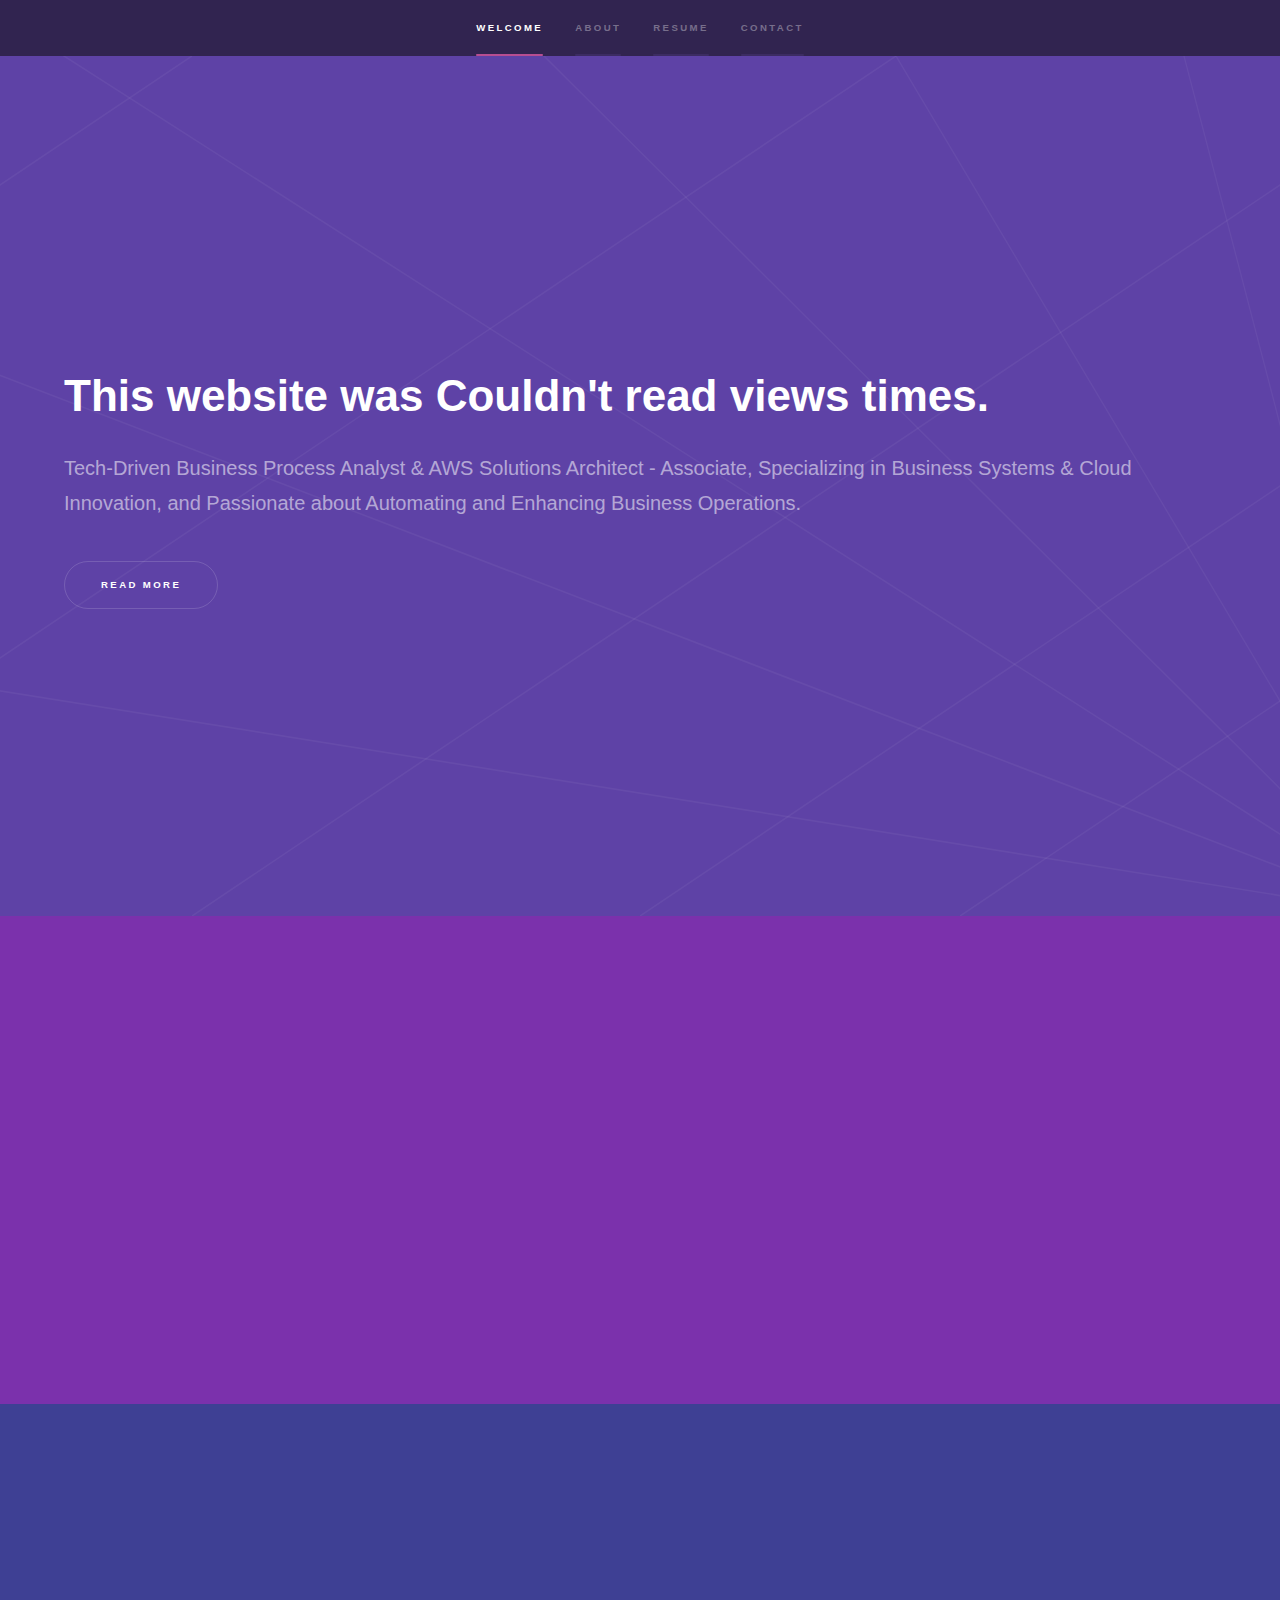
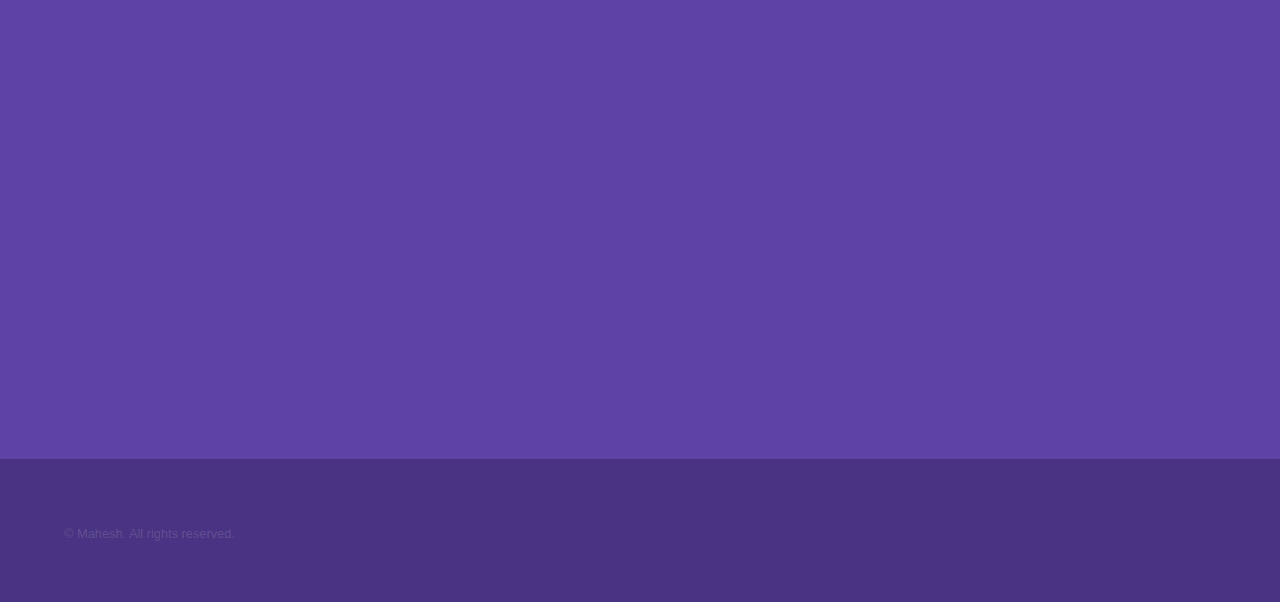
==== AWS Webstie/index.html @ caa409dd "add space between was and viewed" ====
<!DOCTYPE HTML>
<!--
	Hyperspace by HTML5 UP
	html5up.net | @ajlkn
	Free for personal and commercial use under the CCA 3.0 license (html5up.net/license)
-->
<html>
	<head>
		<title>Mahesh-AWS-Resume</title>
		<meta charset="utf-8" />
		<meta name="viewport" content="width=device-width, initial-scale=1, user-scalable=no" />
		<link rel="stylesheet" href="assets/css/main.css" />
		<noscript><link rel="stylesheet" href="assets/css/noscript.css" /></noscript>
	</head>
	<body class="is-preload">

		<!-- Sidebar -->
			<section id="sidebar">
				<div class="inner">
					<nav>
						<ul>
							<li><a href="#intro">Welcome</a></li>
							<li><a href="#one">About</a></li>
							<li><a href="#two">Resume</a></li>
							<li><a href="#three">Contact</a></li>
						</ul>
					</nav>
					
				</div>
			</section>

		<!-- Wrapper -->
			<div id="wrapper">

				<!-- Intro -->
					<section id="intro" class="wrapper style1 fullscreen fade-up">
						<div class="inner">
								<h1>This website was <span class="counter-number">Couldn't read views</span> times.</h1>
								<p>Tech-Driven Business Process Analyst & AWS Solutions Architect - Associate, Specializing in Business Systems & Cloud Innovation, and Passionate about Automating and Enhancing Business Operations.</p>
					<ul class="actions">
								<li><a href="#one" class="button">Read More</a></li>
							</ul>
						</div>
					</section>

				<!-- One -->
					<section id="one" class="wrapper style2 spotlights">
						<section>
							<div class="content">
								<div class="inner">
									<h2>About</h2>
										<p>Hello, I'm Mahesh.Through my journey from general business to IT and cloud computing, I've embraced the transformative power of AWS, earning the <strong><a href="https://www.credly.com/badges/51d93631-2dba-46c9-b931-28c05909535c/public_url" target="_blank" rel="noopener noreferrer">AWS Certified Cloud Practitioner</a></strong> certification in 2023 and the <strong><a href="https://www.credly.com/badges/4ec83aee-0af0-4c3d-8519-6738835f8958/public_url" target="_blank" rel="noopener noreferrer">AWS Certified Solutions Architect - Associate</a><br /></strong> certification by February 2024. My business acumen, focused on optimizing processes through automation, has found a new frontier in cloud technology. I view AWS as a pivotal tool for enhancing business operations and overall performance. With a vision to automate and improve organizational processes, my goal is to leverage my certifications and passion for technology to make impactful contributions to the cloud computing field.</p>
									<ul class="actions">
										<li><a href="blog.html" class="button">Blog</a></li>
									</ul>
								</div>
							</div>
						</section>
					</section>

				<!-- Two -->
					<section id="two" class="wrapper style3 fade-up">
						<div class="inner">
							<h2>Resume</h2>
							<p>Here's a comprehensive overview of my qualifications, encompassing my educational background, professional experience, and the array of skills and projects I have developed and worked on.</p>
							<div class="features">
								<section>
									<span class="icon solid major fa-brands fa-cloud"></span>
									<h3>Amazon Web Services (AWS)</h3>
									<p>Here's a snapshot of my hands-on experience with Amazon Web Services (AWS) aside from this website:</p>
									<p><strong>Desktop Backup to S3:</strong> <i>Utilized the AWS CLI to create an S3 bucket for backing up my desktop. This enabled me to seamlessly reinstall Windows on my laptop and restore my files from the cloud to my desktop.</i></p>
									<p><strong>IAM Configuration:</strong> <i>Established IAM users and roles to fine-tune access control for various AWS services, ensuring secure and efficient management of permissions.</i></p>
									<p><strong>EC2 and Load Balancing:</strong> <i>Launched EC2 instances and configured a load balancer to manage incoming traffic. This setup ensures high availability and fault tolerance for deployed applications.</i></p>
									<p><strong>Security Group Management:</strong> <i>Set up security groups to define the access protocols for services, safeguarding the network with tailored security rules.</i></p>
									<p><i>I've also leveraged AWS for hosting this website, showcasing my ability to utilize cloud resources effectively. Click <a href="blog.html"><strong>here</strong></a> for the specifics on the services used to do it.</i></p>
								</section>
								<section>
									<span class="icon solid major fa-solid fa-code"></span>
									<h3>HTML</h3>
									<p>I possess practical experience in editing websites using HTML. My skills include:</p>
									<p><strong>Navigating HTML Code:</strong> <i>I can confidently read through HTML code, identifying where to make modifications without disrupting the site's functionality.</i></p>
									<p><strong>Content Management:</strong> <i>Whether it's updating links, inserting icons, modifying text, or adding new paragraphs, I can manage and refresh website content with precision.</i></p>
									<p><strong>Structural Understanding:</strong> <i>I have a solid grasp of HTML's structural elements, distinguishing between sections and understanding their connections to CSS classes for styling purposes.</i></p>
									<p><i>This expertise allows me to contribute effectively to web development projects, ensuring that websites are not only visually appealing but also well-organized and easy to navigate. My ability to handle HTML code enriches the user experience and supports the seamless integration of design and functionality.</i></p>
								</section>
								<section>
									<span class="icon solid major fa-solid fa-file-excel"></span>
									<h3>Spreadsheets</h3>
									<p>Proficient in Microsoft Excel for creating dynamic data models. Below are a few projects implemented:</p>
									<p><strong>Data-Driven Quotations for Hospital Procedures:</strong> <i>Spreadsheets are employed to generate accurate and personalized quotations for patients based on various medical procedures, considering different variables and pricing models.</i></p>
									<p><strong>Management of Accounts Receivable:</strong> <i>Spreadsheets are used to organize and manage accounts receivable data effectively. This facilitates the efficient recovery of outstanding balances and enables the generation of comprehensive reports for senior management.</i></p>
									<p><strong>Point of Sale Transactions:</strong> <i>Spreadsheets serve as a tool to accurately record sales of goods and services. This helps in tracking revenue, inventory, and customer purchases in real-time.</i></p>
									<p><strong>Integration with Forms for Client Data Capture:</strong> <i>Spreadsheets are integrated with digital forms to systematically collect and process client information. This streamlines backend operations, from data entry to analysis, improving overall efficiency and customer service.</i></p>
								</section>
								<section>
									<span class="icon solid major fa-graduation-cap"></span>
									<h3>Education</h3>
									<p><strong>AWS Certified Solutions Architect – Associate (2024)</strong><br>
										<em>Comprehensive understanding of AWS services and technologies.</em></p>
										
										<p><strong>AWS Certified Cloud Practitioner (2023)</strong><br>
										<em>Fundamental understanding of IT services and their uses in the AWS Cloud.</em></p>										

									<p><strong>ABE Level 6 Advanced Diploma in Business Management (2020)</strong><br>
										<em>Courses: Strategic Change Leadership, Business Strategy, Ethics & Sustainability, Stakeholder Relationships, International Market Development, Advanced Project Management.</em></p>
										
										<p><strong>ABE Level 5 Diploma in Business Management (2018)</strong><br>
										<em>Courses: Business Environment, Customer Relationship Management, Organizational Behaviour, Business Law, Marketing, HR Management, Financial Accounting, Quantitative Methods.</em></p>
										
										<p><strong>ABE Level 4 Diploma in Business Management (2015)</strong><br>
										<em>Courses: Business Communication, Quantitative Methods, Accounting, Introduction to Business.</em></p>
										
										<p><strong>CXC O Levels (2013)</strong><br>
										<em>Mathematics, English A, Principles of Business, History, Social Studies.</em></p>											
								</section>
								<section>
									<span class="icon solid major fa-briefcase"></span>
									<h3>Work</h3>
									<p><strong>NOC Technician | PBS Technologies (2023-Present)</strong><br />
										<i>Monitoring client networks and IoT devices with SolarWinds. Troubleshooting connectivity issues, providing O365 administration support using Azure, Entra, and Exchange.</i></p>
										
										<p><strong>Collections Officer | Medcorp Ltd (2021-2022)</strong><br />
										<i>Managed receivable accounts, ensuring timely payments. Produced detailed reports for data-driven decisions and maintained comprehensive records.</i></p>
										
										<p><strong>Medical Billing Clerk | Medcorp Ltd (2019-2021)</strong><br />
										<i>Ensured billing accuracy, coordinated with care providers, handled customer queries, and provided cost estimates for medical procedures.</i></p>
										
										<p><strong>Operations Coordinator | Tech City Ltd (2015)</strong><br />
										<i>Managed store operations, customer access, payments, and provided technical support, ensuring efficient customer service.</i></p>
										
										<p><strong>Sales Associate | Margo's Ltd (2014)</strong><br />
										<i>Enhanced customer service through product demonstrations, maintained warehouse, and managed B2B deliveries.</i></p>										
								</section>
								<section>
									<span class="icon solid major fa-plus"></span>
									<h3>Other Experiences</h3>
										<p><strong>Online Store Owner</strong><br />
											<i>Core Responsibilities:<br />
											<strong>Procurement & Supply Chain Management:</strong> Streamlined procurement processes to ensure efficient operation and product availability.<br />
											<strong>Accounting & Financial Projections:</strong> Managed financial records with precise accounting and developed forward-looking financial projections.<br />
											<strong>Marketing & Advertising:</strong> Implemented targeted marketing and advertising strategies to enhance brand visibility and sales.<br />
											<strong>Customer Service & Order Fulfillment:</strong> Delivered exceptional customer service and efficient order fulfillment, ensuring customer satisfaction and repeat business.</i></p>
											
										<p><strong>Business Consultant</strong><br />
											<i>Key Functions:<br />
											<strong>Business Setup Support:</strong> Assisted clients in establishing their businesses, from legal documentation to bank account setup.<br />
											<strong>Data Entry & Customer Service:</strong> Provided meticulous data entry services and high-quality customer support.<br />
											<strong>Financial Management:</strong> Offered comprehensive financial statement preparation and advice, helping clients navigate their financial landscape.<br />
											<strong>Tender Submissions:</strong> Aided clients in preparing and submitting tenders, enhancing their chances of securing business opportunities.</i></p>
											
										<p><strong>MIC-IT Building Construction Technology Certificate</strong><br />
												<i>Specializations: Electrical Installation and Carpentry. Acquired practical skills and theoretical knowledge in two critical areas of construction technology, equipping me with a broad understanding of the industry's fundamental practices.</i></p>											
								</section>
							</div>
							<ul class="actions">
								<li><a href="blog.html" class="button">Learn more</a></li>
							</ul>
						</div>
					</section>

				<!-- Three -->
					<section id="three" class="wrapper style1 fade-up">
						<div class="inner">
							<h2>Get in touch</h2>
							<p>For feedback or inquiries, please utilize the form provided below. Submission can be anonymous as no fields are mandatory. We encourage you to give it a try.</p>
							<div class="split style1">
								<section>
									<form action="https://script.google.com/macros/s/AKfycbzRyurwLN17SJP-Prncvepl3afFa5q4wXM4j8xpV3y7vW4guYx-4TJecn0Yjq4njHw1/exec" method="post" target="_blank">
										<div class="fields">
											<div class="field half">
												<input type="text" name="name" id="name" placeholder="Name">
											</div>
											<div class="field half">
												<input type="email" name="email" id="email" placeholder="Email">
											</div>
											<div class="field">
												<textarea name="message" id="message" placeholder="Message" rows="5"></textarea>
											</div>
										</div>
										<ul class="actions">
											<li><button type="submit" class="button submit">Send</button></li>
										</ul>
									</form>
								</section>
																																		
								<section>
									<ul class="contact">
										<li>
											<h3>Address</h3>
											<span>Trinidad and Tobago<br />
											</span>
										</li>
										<li>
											<h3>Email</h3>
											<a href="mailto:mahesh.harripaul@gmail.com">mahesh.harripaul@gmail.com</a>
										</li>
										<li>
											<h3>Phone</h3>
											<span>(000) 000-0000</span>
										</li>
										<li>
											<h3>Social</h3>
											<ul class="icons">
												<li><a href="#" class="icon brands fa-github"><span class="label">GitHub</span></a></li>
												<li><a href="#" class="icon brands fa-instagram"><span class="label">Instagram</span></a></li>
												<li><a href="https://www.linkedin.com/in/mahesh-harripaul-889496220" target="_blank" rel="noopener noreferrer" class="icon brands fa-linkedin-in"><span class="label">LinkedIn</span></a></li>
											</ul>
										</li>
									</ul>
								</section>
							</div>
						</div>
					</section>

			</div>

		<!-- Footer -->
			<footer id="footer" class="wrapper style1-alt">
				<div class="inner">
					<ul class="menu">
						<li>&copy; Mahesh. All rights reserved.</li>
					</ul>
				</div>
			</footer>

		<!-- Scripts -->
			<script src="assets/js/jquery.min.js"></script>
			<script src="assets/js/jquery.scrollex.min.js"></script>
			<script src="assets/js/jquery.scrolly.min.js"></script>
			<script src="assets/js/browser.min.js"></script>
			<script src="assets/js/breakpoints.min.js"></script>
			<script src="assets/js/util.js"></script>
			<script src="assets/js/main.js"></script>

	</body>
</html>
---- AWS Webstie/assets/css/main.css ----
@import url(fontawesome-all.min.css);

/*
	Hyperspace by HTML5 UP
	html5up.net | @ajlkn
	Free for personal and commercial use under the CCA 3.0 license (html5up.net/license)
*/

html, body, div, span, applet, object,
iframe, h1, h2, h3, h4, h5, h6, p, blockquote,
pre, a, abbr, acronym, address, big, cite,
code, del, dfn, em, img, ins, kbd, q, s, samp,
small, strike, strong, sub, sup, tt, var, b,
u, i, center, dl, dt, dd, ol, ul, li, fieldset,
form, label, legend, table, caption, tbody,
tfoot, thead, tr, th, td, article, aside,
canvas, details, embed, figure, figcaption,
footer, header, hgroup, menu, nav, output, ruby,
section, summary, time, mark, audio, video {
	margin: 0;
	padding: 0;
	border: 0;
	font-size: 100%;
	font: inherit;
	vertical-align: baseline;}

article, aside, details, figcaption, figure,
footer, header, hgroup, menu, nav, section {
	display: block;}

body {
	line-height: 1;
}

ol, ul {
	list-style: none;
}

blockquote, q {
	quotes: none;
}

	blockquote:before, blockquote:after, q:before, q:after {
		content: '';
		content: none;
	}

table {
	border-collapse: collapse;
	border-spacing: 0;
}

body {
	-webkit-text-size-adjust: none;
}

mark {
	background-color: transparent;
	color: inherit;
}

input::-moz-focus-inner {
	border: 0;
	padding: 0;
}

input, select, textarea {
	-moz-appearance: none;
	-webkit-appearance: none;
	-ms-appearance: none;
	appearance: none;
}

/* Basic */

	@-ms-viewport {
		width: device-width;
	}

	body {
		-ms-overflow-style: scrollbar;
	}

	@media screen and (max-width: 480px) {

		html, body {
			min-width: 320px;
		}

	}

	html {
		box-sizing: border-box;
	}

	*, *:before, *:after {
		box-sizing: inherit;
	}

	body {
		background: #312450;
	}

		body.is-preload *, body.is-preload *:before, body.is-preload *:after {
			-moz-animation: none !important;
			-webkit-animation: none !important;
			-ms-animation: none !important;
			animation: none !important;
			-moz-transition: none !important;
			-webkit-transition: none !important;
			-ms-transition: none !important;
			transition: none !important;
		}

/* Type */

	body, input, select, textarea {
		color: rgba(255, 255, 255, 0.55);
		font-family: Arial, Helvetica, sans-serif;
		font-size: 16.5pt;
		font-weight: normal;
		line-height: 1.75;
	}

		@media screen and (max-width: 1680px) {

			body, input, select, textarea {
				font-size: 13pt;
			}

		}

		@media screen and (max-width: 1280px) {

			body, input, select, textarea {
				font-size: 12pt;
			}

		}

		@media screen and (max-width: 360px) {

			body, input, select, textarea {
				font-size: 11pt;
			}

		}

	a {
		-moz-transition: color 0.2s ease, border-bottom-color 0.2s ease;
		-webkit-transition: color 0.2s ease, border-bottom-color 0.2s ease;
		-ms-transition: color 0.2s ease, border-bottom-color 0.2s ease;
		transition: color 0.2s ease, border-bottom-color 0.2s ease;
		border-bottom: dotted 1px rgba(255, 255, 255, 0.35);
		color: inherit;
		text-decoration: none;
	}

		a:hover {
			border-bottom-color: transparent;
			color: #ffffff;
		}

	strong, b {
		color: #ffffff;
		font-weight: bold;
	}

	em, i {
		font-style: italic;
	}

	p {
		margin: 0 0 2em 0;
	}

	h1, h2, h3, h4, h5, h6 {
		color: #ffffff;
		font-weight: bold;
		line-height: 1.5;
		margin: 0 0 0.5em 0;
	}

		h1 a, h2 a, h3 a, h4 a, h5 a, h6 a {
			color: inherit;
			text-decoration: none;
		}

	h1 {
		font-size: 2.75em;
	}

		h1.major {
			margin: 0 0 1.3em 0;
			position: relative;
			padding-bottom: 0.35em;
		}

			h1.major:after {
				background-image: -moz-linear-gradient(to right, #2d0c7e, #23131d);
				background-image: -webkit-linear-gradient(to right, #2d0c7e, #23131d);
				background-image: -ms-linear-gradient(to right, #2d0c7e, #23131d);
				background-image: linear-gradient(to right, #2d0c7e, #23131d);
				-moz-transition: max-width 0.2s ease;
				-webkit-transition: max-width 0.2s ease;
				-ms-transition: max-width 0.2s ease;
				transition: max-width 0.2s ease;
				border-radius: 0.2em;
				bottom: 0;
				content: '';
				height: 0.05em;
				position: absolute;
				right: 0;
				width: 100%;
			}

	h2 {
		font-size: 1.75em;
	}

	h3 {
		font-size: 1.1em;
	}

	h4 {
		font-size: 1em;
	}

	h5 {
		font-size: 0.8em;
	}

	h6 {
		font-size: 0.6em;
	}

	@media screen and (max-width: 736px) {

		h1 {
			font-size: 2em;
		}

		h2 {
			font-size: 1.25em;
		}

		h3 {
			font-size: 1em;
		}

		h4 {
			font-size: 0.8em;
		}

		h5 {
			font-size: 0.6em;
		}

		h6 {
			font-size: 0.6em;
		}

	}

	sub {
		font-size: 0.8em;
		position: relative;
		top: 0.5em;
	}

	sup {
		font-size: 0.8em;
		position: relative;
		top: -0.5em;
	}

	blockquote {
		border-left: solid 4px rgba(255, 255, 255, 0.15);
		font-style: italic;
		margin: 0 0 2em 0;
		padding: 0.5em 0 0.5em 2em;
	}

	code {
		background: rgba(255, 255, 255, 0.05);
		border-radius: 0.25em;
		border: solid 1px rgba(255, 255, 255, 0.15);
		font-family: "Courier New", monospace;
		font-size: 0.9em;
		margin: 0 0.25em;
		padding: 0.25em 0.65em;
	}

	pre {
		-webkit-overflow-scrolling: touch;
		font-family: "Courier New", monospace;
		font-size: 0.9em;
		margin: 0 0 2em 0;
	}

		pre code {
			display: block;
			line-height: 1.75em;
			padding: 1em 1.5em;
			overflow-x: auto;
		}

	hr {
		border: 0;
		border-bottom: solid 1px rgba(255, 255, 255, 0.15);
		margin: 2em 0;
	}

		hr.major {
			margin: 3em 0;
		}

	.align-left {
		text-align: left;
	}

	.align-center {
		text-align: center;
	}

	.align-right {
		text-align: right;
	}

/* Row */

	.row {
		display: flex;
		flex-wrap: wrap;
		box-sizing: border-box;
		align-items: stretch;
	}

		.row > * {
			box-sizing: border-box;
		}

		.row.gtr-uniform > * > :last-child {
			margin-bottom: 0;
		}

		.row.aln-left {
			justify-content: flex-start;
		}

		.row.aln-center {
			justify-content: center;
		}

		.row.aln-right {
			justify-content: flex-end;
		}

		.row.aln-top {
			align-items: flex-start;
		}

		.row.aln-middle {
			align-items: center;
		}

		.row.aln-bottom {
			align-items: flex-end;
		}

		.row > .imp {
			order: -1;
		}

		.row > .col-1 {
			width: 8.33333%;
		}

		.row > .off-1 {
			margin-left: 8.33333%;
		}

		.row > .col-2 {
			width: 16.66667%;
		}

		.row > .off-2 {
			margin-left: 16.66667%;
		}

		.row > .col-3 {
			width: 25%;
		}

		.row > .off-3 {
			margin-left: 25%;
		}

		.row > .col-4 {
			width: 33.33333%;
		}

		.row > .off-4 {
			margin-left: 33.33333%;
		}

		.row > .col-5 {
			width: 41.66667%;
		}

		.row > .off-5 {
			margin-left: 41.66667%;
		}

		.row > .col-6 {
			width: 50%;
		}

		.row > .off-6 {
			margin-left: 50%;
		}

		.row > .col-7 {
			width: 58.33333%;
		}

		.row > .off-7 {
			margin-left: 58.33333%;
		}

		.row > .col-8 {
			width: 66.66667%;
		}

		.row > .off-8 {
			margin-left: 66.66667%;
		}

		.row > .col-9 {
			width: 75%;
		}

		.row > .off-9 {
			margin-left: 75%;
		}

		.row > .col-10 {
			width: 83.33333%;
		}

		.row > .off-10 {
			margin-left: 83.33333%;
		}

		.row > .col-11 {
			width: 91.66667%;
		}

		.row > .off-11 {
			margin-left: 91.66667%;
		}

		.row > .col-12 {
			width: 100%;
		}

		.row > .off-12 {
			margin-left: 100%;
		}

		.row.gtr-0 {
			margin-top: 0;
			margin-left: 0em;
		}

			.row.gtr-0 > * {
				padding: 0 0 0 0em;
			}

			.row.gtr-0.gtr-uniform {
				margin-top: 0em;
			}

				.row.gtr-0.gtr-uniform > * {
					padding-top: 0em;
				}

		.row.gtr-25 {
			margin-top: 0;
			margin-left: -0.375em;
		}

			.row.gtr-25 > * {
				padding: 0 0 0 0.375em;
			}

			.row.gtr-25.gtr-uniform {
				margin-top: -0.375em;
			}

				.row.gtr-25.gtr-uniform > * {
					padding-top: 0.375em;
				}

		.row.gtr-50 {
			margin-top: 0;
			margin-left: -0.75em;
		}

			.row.gtr-50 > * {
				padding: 0 0 0 0.75em;
			}

			.row.gtr-50.gtr-uniform {
				margin-top: -0.75em;
			}

				.row.gtr-50.gtr-uniform > * {
					padding-top: 0.75em;
				}

		.row {
			margin-top: 0;
			margin-left: -1.5em;
		}

			.row > * {
				padding: 0 0 0 1.5em;
			}

			.row.gtr-uniform {
				margin-top: -1.5em;
			}

				.row.gtr-uniform > * {
					padding-top: 1.5em;
				}

		.row.gtr-150 {
			margin-top: 0;
			margin-left: -2.25em;
		}

			.row.gtr-150 > * {
				padding: 0 0 0 2.25em;
			}

			.row.gtr-150.gtr-uniform {
				margin-top: -2.25em;
			}

				.row.gtr-150.gtr-uniform > * {
					padding-top: 2.25em;
				}

		.row.gtr-200 {
			margin-top: 0;
			margin-left: -3em;
		}

			.row.gtr-200 > * {
				padding: 0 0 0 3em;
			}

			.row.gtr-200.gtr-uniform {
				margin-top: -3em;
			}

				.row.gtr-200.gtr-uniform > * {
					padding-top: 3em;
				}

		@media screen and (max-width: 1680px) {

			.row {
				display: flex;
				flex-wrap: wrap;
				box-sizing: border-box;
				align-items: stretch;
			}

				.row > * {
					box-sizing: border-box;
				}

				.row.gtr-uniform > * > :last-child {
					margin-bottom: 0;
				}

				.row.aln-left {
					justify-content: flex-start;
				}

				.row.aln-center {
					justify-content: center;
				}

				.row.aln-right {
					justify-content: flex-end;
				}

				.row.aln-top {
					align-items: flex-start;
				}

				.row.aln-middle {
					align-items: center;
				}

				.row.aln-bottom {
					align-items: flex-end;
				}

				.row > .imp-xlarge {
					order: -1;
				}

				.row > .col-1-xlarge {
					width: 8.33333%;
				}

				.row > .off-1-xlarge {
					margin-left: 8.33333%;
				}

				.row > .col-2-xlarge {
					width: 16.66667%;
				}

				.row > .off-2-xlarge {
					margin-left: 16.66667%;
				}

				.row > .col-3-xlarge {
					width: 25%;
				}

				.row > .off-3-xlarge {
					margin-left: 25%;
				}

				.row > .col-4-xlarge {
					width: 33.33333%;
				}

				.row > .off-4-xlarge {
					margin-left: 33.33333%;
				}

				.row > .col-5-xlarge {
					width: 41.66667%;
				}

				.row > .off-5-xlarge {
					margin-left: 41.66667%;
				}

				.row > .col-6-xlarge {
					width: 50%;
				}

				.row > .off-6-xlarge {
					margin-left: 50%;
				}

				.row > .col-7-xlarge {
					width: 58.33333%;
				}

				.row > .off-7-xlarge {
					margin-left: 58.33333%;
				}

				.row > .col-8-xlarge {
					width: 66.66667%;
				}

				.row > .off-8-xlarge {
					margin-left: 66.66667%;
				}

				.row > .col-9-xlarge {
					width: 75%;
				}

				.row > .off-9-xlarge {
					margin-left: 75%;
				}

				.row > .col-10-xlarge {
					width: 83.33333%;
				}

				.row > .off-10-xlarge {
					margin-left: 83.33333%;
				}

				.row > .col-11-xlarge {
					width: 91.66667%;
				}

				.row > .off-11-xlarge {
					margin-left: 91.66667%;
				}

				.row > .col-12-xlarge {
					width: 100%;
				}

				.row > .off-12-xlarge {
					margin-left: 100%;
				}

				.row.gtr-0 {
					margin-top: 0;
					margin-left: 0em;
				}

					.row.gtr-0 > * {
						padding: 0 0 0 0em;
					}

					.row.gtr-0.gtr-uniform {
						margin-top: 0em;
					}

						.row.gtr-0.gtr-uniform > * {
							padding-top: 0em;
						}

				.row.gtr-25 {
					margin-top: 0;
					margin-left: -0.375em;
				}

					.row.gtr-25 > * {
						padding: 0 0 0 0.375em;
					}

					.row.gtr-25.gtr-uniform {
						margin-top: -0.375em;
					}

						.row.gtr-25.gtr-uniform > * {
							padding-top: 0.375em;
						}

				.row.gtr-50 {
					margin-top: 0;
					margin-left: -0.75em;
				}

					.row.gtr-50 > * {
						padding: 0 0 0 0.75em;
					}

					.row.gtr-50.gtr-uniform {
						margin-top: -0.75em;
					}

						.row.gtr-50.gtr-uniform > * {
							padding-top: 0.75em;
						}

				.row {
					margin-top: 0;
					margin-left: -1.5em;
				}

					.row > * {
						padding: 0 0 0 1.5em;
					}

					.row.gtr-uniform {
						margin-top: -1.5em;
					}

						.row.gtr-uniform > * {
							padding-top: 1.5em;
						}

				.row.gtr-150 {
					margin-top: 0;
					margin-left: -2.25em;
				}

					.row.gtr-150 > * {
						padding: 0 0 0 2.25em;
					}

					.row.gtr-150.gtr-uniform {
						margin-top: -2.25em;
					}

						.row.gtr-150.gtr-uniform > * {
							padding-top: 2.25em;
						}

				.row.gtr-200 {
					margin-top: 0;
					margin-left: -3em;
				}

					.row.gtr-200 > * {
						padding: 0 0 0 3em;
					}

					.row.gtr-200.gtr-uniform {
						margin-top: -3em;
					}

						.row.gtr-200.gtr-uniform > * {
							padding-top: 3em;
						}

		}

		@media screen and (max-width: 1280px) {

			.row {
				display: flex;
				flex-wrap: wrap;
				box-sizing: border-box;
				align-items: stretch;
			}

				.row > * {
					box-sizing: border-box;
				}

				.row.gtr-uniform > * > :last-child {
					margin-bottom: 0;
				}

				.row.aln-left {
					justify-content: flex-start;
				}

				.row.aln-center {
					justify-content: center;
				}

				.row.aln-right {
					justify-content: flex-end;
				}

				.row.aln-top {
					align-items: flex-start;
				}

				.row.aln-middle {
					align-items: center;
				}

				.row.aln-bottom {
					align-items: flex-end;
				}

				.row > .imp-large {
					order: -1;
				}

				.row > .col-1-large {
					width: 8.33333%;
				}

				.row > .off-1-large {
					margin-left: 8.33333%;
				}

				.row > .col-2-large {
					width: 16.66667%;
				}

				.row > .off-2-large {
					margin-left: 16.66667%;
				}

				.row > .col-3-large {
					width: 25%;
				}

				.row > .off-3-large {
					margin-left: 25%;
				}

				.row > .col-4-large {
					width: 33.33333%;
				}

				.row > .off-4-large {
					margin-left: 33.33333%;
				}

				.row > .col-5-large {
					width: 41.66667%;
				}

				.row > .off-5-large {
					margin-left: 41.66667%;
				}

				.row > .col-6-large {
					width: 50%;
				}

				.row > .off-6-large {
					margin-left: 50%;
				}

				.row > .col-7-large {
					width: 58.33333%;
				}

				.row > .off-7-large {
					margin-left: 58.33333%;
				}

				.row > .col-8-large {
					width: 66.66667%;
				}

				.row > .off-8-large {
					margin-left: 66.66667%;
				}

				.row > .col-9-large {
					width: 75%;
				}

				.row > .off-9-large {
					margin-left: 75%;
				}

				.row > .col-10-large {
					width: 83.33333%;
				}

				.row > .off-10-large {
					margin-left: 83.33333%;
				}

				.row > .col-11-large {
					width: 91.66667%;
				}

				.row > .off-11-large {
					margin-left: 91.66667%;
				}

				.row > .col-12-large {
					width: 100%;
				}

				.row > .off-12-large {
					margin-left: 100%;
				}

				.row.gtr-0 {
					margin-top: 0;
					margin-left: 0em;
				}

					.row.gtr-0 > * {
						padding: 0 0 0 0em;
					}

					.row.gtr-0.gtr-uniform {
						margin-top: 0em;
					}

						.row.gtr-0.gtr-uniform > * {
							padding-top: 0em;
						}

				.row.gtr-25 {
					margin-top: 0;
					margin-left: -0.375em;
				}

					.row.gtr-25 > * {
						padding: 0 0 0 0.375em;
					}

					.row.gtr-25.gtr-uniform {
						margin-top: -0.375em;
					}

						.row.gtr-25.gtr-uniform > * {
							padding-top: 0.375em;
						}

				.row.gtr-50 {
					margin-top: 0;
					margin-left: -0.75em;
				}

					.row.gtr-50 > * {
						padding: 0 0 0 0.75em;
					}

					.row.gtr-50.gtr-uniform {
						margin-top: -0.75em;
					}

						.row.gtr-50.gtr-uniform > * {
							padding-top: 0.75em;
						}

				.row {
					margin-top: 0;
					margin-left: -1.5em;
				}

					.row > * {
						padding: 0 0 0 1.5em;
					}

					.row.gtr-uniform {
						margin-top: -1.5em;
					}

						.row.gtr-uniform > * {
							padding-top: 1.5em;
						}

				.row.gtr-150 {
					margin-top: 0;
					margin-left: -2.25em;
				}

					.row.gtr-150 > * {
						padding: 0 0 0 2.25em;
					}

					.row.gtr-150.gtr-uniform {
						margin-top: -2.25em;
					}

						.row.gtr-150.gtr-uniform > * {
							padding-top: 2.25em;
						}

				.row.gtr-200 {
					margin-top: 0;
					margin-left: -3em;
				}

					.row.gtr-200 > * {
						padding: 0 0 0 3em;
					}

					.row.gtr-200.gtr-uniform {
						margin-top: -3em;
					}

						.row.gtr-200.gtr-uniform > * {
							padding-top: 3em;
						}

		}

		@media screen and (max-width: 980px) {

			.row {
				display: flex;
				flex-wrap: wrap;
				box-sizing: border-box;
				align-items: stretch;
			}

				.row > * {
					box-sizing: border-box;
				}

				.row.gtr-uniform > * > :last-child {
					margin-bottom: 0;
				}

				.row.aln-left {
					justify-content: flex-start;
				}

				.row.aln-center {
					justify-content: center;
				}

				.row.aln-right {
					justify-content: flex-end;
				}

				.row.aln-top {
					align-items: flex-start;
				}

				.row.aln-middle {
					align-items: center;
				}

				.row.aln-bottom {
					align-items: flex-end;
				}

				.row > .imp-medium {
					order: -1;
				}

				.row > .col-1-medium {
					width: 8.33333%;
				}

				.row > .off-1-medium {
					margin-left: 8.33333%;
				}

				.row > .col-2-medium {
					width: 16.66667%;
				}

				.row > .off-2-medium {
					margin-left: 16.66667%;
				}

				.row > .col-3-medium {
					width: 25%;
				}

				.row > .off-3-medium {
					margin-left: 25%;
				}

				.row > .col-4-medium {
					width: 33.33333%;
				}

				.row > .off-4-medium {
					margin-left: 33.33333%;
				}

				.row > .col-5-medium {
					width: 41.66667%;
				}

				.row > .off-5-medium {
					margin-left: 41.66667%;
				}

				.row > .col-6-medium {
					width: 50%;
				}

				.row > .off-6-medium {
					margin-left: 50%;
				}

				.row > .col-7-medium {
					width: 58.33333%;
				}

				.row > .off-7-medium {
					margin-left: 58.33333%;
				}

				.row > .col-8-medium {
					width: 66.66667%;
				}

				.row > .off-8-medium {
					margin-left: 66.66667%;
				}

				.row > .col-9-medium {
					width: 75%;
				}

				.row > .off-9-medium {
					margin-left: 75%;
				}

				.row > .col-10-medium {
					width: 83.33333%;
				}

				.row > .off-10-medium {
					margin-left: 83.33333%;
				}

				.row > .col-11-medium {
					width: 91.66667%;
				}

				.row > .off-11-medium {
					margin-left: 91.66667%;
				}

				.row > .col-12-medium {
					width: 100%;
				}

				.row > .off-12-medium {
					margin-left: 100%;
				}

				.row.gtr-0 {
					margin-top: 0;
					margin-left: 0em;
				}

					.row.gtr-0 > * {
						padding: 0 0 0 0em;
					}

					.row.gtr-0.gtr-uniform {
						margin-top: 0em;
					}

						.row.gtr-0.gtr-uniform > * {
							padding-top: 0em;
						}

				.row.gtr-25 {
					margin-top: 0;
					margin-left: -0.375em;
				}

					.row.gtr-25 > * {
						padding: 0 0 0 0.375em;
					}

					.row.gtr-25.gtr-uniform {
						margin-top: -0.375em;
					}

						.row.gtr-25.gtr-uniform > * {
							padding-top: 0.375em;
						}

				.row.gtr-50 {
					margin-top: 0;
					margin-left: -0.75em;
				}

					.row.gtr-50 > * {
						padding: 0 0 0 0.75em;
					}

					.row.gtr-50.gtr-uniform {
						margin-top: -0.75em;
					}

						.row.gtr-50.gtr-uniform > * {
							padding-top: 0.75em;
						}

				.row {
					margin-top: 0;
					margin-left: -1.5em;
				}

					.row > * {
						padding: 0 0 0 1.5em;
					}

					.row.gtr-uniform {
						margin-top: -1.5em;
					}

						.row.gtr-uniform > * {
							padding-top: 1.5em;
						}

				.row.gtr-150 {
					margin-top: 0;
					margin-left: -2.25em;
				}

					.row.gtr-150 > * {
						padding: 0 0 0 2.25em;
					}

					.row.gtr-150.gtr-uniform {
						margin-top: -2.25em;
					}

						.row.gtr-150.gtr-uniform > * {
							padding-top: 2.25em;
						}

				.row.gtr-200 {
					margin-top: 0;
					margin-left: -3em;
				}

					.row.gtr-200 > * {
						padding: 0 0 0 3em;
					}

					.row.gtr-200.gtr-uniform {
						margin-top: -3em;
					}

						.row.gtr-200.gtr-uniform > * {
							padding-top: 3em;
						}

		}

		@media screen and (max-width: 736px) {

			.row {
				display: flex;
				flex-wrap: wrap;
				box-sizing: border-box;
				align-items: stretch;
			}

				.row > * {
					box-sizing: border-box;
				}

				.row.gtr-uniform > * > :last-child {
					margin-bottom: 0;
				}

				.row.aln-left {
					justify-content: flex-start;
				}

				.row.aln-center {
					justify-content: center;
				}

				.row.aln-right {
					justify-content: flex-end;
				}

				.row.aln-top {
					align-items: flex-start;
				}

				.row.aln-middle {
					align-items: center;
				}

				.row.aln-bottom {
					align-items: flex-end;
				}

				.row > .imp-small {
					order: -1;
				}

				.row > .col-1-small {
					width: 8.33333%;
				}

				.row > .off-1-small {
					margin-left: 8.33333%;
				}

				.row > .col-2-small {
					width: 16.66667%;
				}

				.row > .off-2-small {
					margin-left: 16.66667%;
				}

				.row > .col-3-small {
					width: 25%;
				}

				.row > .off-3-small {
					margin-left: 25%;
				}

				.row > .col-4-small {
					width: 33.33333%;
				}

				.row > .off-4-small {
					margin-left: 33.33333%;
				}

				.row > .col-5-small {
					width: 41.66667%;
				}

				.row > .off-5-small {
					margin-left: 41.66667%;
				}

				.row > .col-6-small {
					width: 50%;
				}

				.row > .off-6-small {
					margin-left: 50%;
				}

				.row > .col-7-small {
					width: 58.33333%;
				}

				.row > .off-7-small {
					margin-left: 58.33333%;
				}

				.row > .col-8-small {
					width: 66.66667%;
				}

				.row > .off-8-small {
					margin-left: 66.66667%;
				}

				.row > .col-9-small {
					width: 75%;
				}

				.row > .off-9-small {
					margin-left: 75%;
				}

				.row > .col-10-small {
					width: 83.33333%;
				}

				.row > .off-10-small {
					margin-left: 83.33333%;
				}

				.row > .col-11-small {
					width: 91.66667%;
				}

				.row > .off-11-small {
					margin-left: 91.66667%;
				}

				.row > .col-12-small {
					width: 100%;
				}

				.row > .off-12-small {
					margin-left: 100%;
				}

				.row.gtr-0 {
					margin-top: 0;
					margin-left: 0em;
				}

					.row.gtr-0 > * {
						padding: 0 0 0 0em;
					}

					.row.gtr-0.gtr-uniform {
						margin-top: 0em;
					}

						.row.gtr-0.gtr-uniform > * {
							padding-top: 0em;
						}

				.row.gtr-25 {
					margin-top: 0;
					margin-left: -0.375em;
				}

					.row.gtr-25 > * {
						padding: 0 0 0 0.375em;
					}

					.row.gtr-25.gtr-uniform {
						margin-top: -0.375em;
					}

						.row.gtr-25.gtr-uniform > * {
							padding-top: 0.375em;
						}

				.row.gtr-50 {
					margin-top: 0;
					margin-left: -0.75em;
				}

					.row.gtr-50 > * {
						padding: 0 0 0 0.75em;
					}

					.row.gtr-50.gtr-uniform {
						margin-top: -0.75em;
					}

						.row.gtr-50.gtr-uniform > * {
							padding-top: 0.75em;
						}

				.row {
					margin-top: 0;
					margin-left: -1.5em;
				}

					.row > * {
						padding: 0 0 0 1.5em;
					}

					.row.gtr-uniform {
						margin-top: -1.5em;
					}

						.row.gtr-uniform > * {
							padding-top: 1.5em;
						}

				.row.gtr-150 {
					margin-top: 0;
					margin-left: -2.25em;
				}

					.row.gtr-150 > * {
						padding: 0 0 0 2.25em;
					}

					.row.gtr-150.gtr-uniform {
						margin-top: -2.25em;
					}

						.row.gtr-150.gtr-uniform > * {
							padding-top: 2.25em;
						}

				.row.gtr-200 {
					margin-top: 0;
					margin-left: -3em;
				}

					.row.gtr-200 > * {
						padding: 0 0 0 3em;
					}

					.row.gtr-200.gtr-uniform {
						margin-top: -3em;
					}

						.row.gtr-200.gtr-uniform > * {
							padding-top: 3em;
						}

		}

		@media screen and (max-width: 480px) {

			.row {
				display: flex;
				flex-wrap: wrap;
				box-sizing: border-box;
				align-items: stretch;
			}

				.row > * {
					box-sizing: border-box;
				}

				.row.gtr-uniform > * > :last-child {
					margin-bottom: 0;
				}

				.row.aln-left {
					justify-content: flex-start;
				}

				.row.aln-center {
					justify-content: center;
				}

				.row.aln-right {
					justify-content: flex-end;
				}

				.row.aln-top {
					align-items: flex-start;
				}

				.row.aln-middle {
					align-items: center;
				}

				.row.aln-bottom {
					align-items: flex-end;
				}

				.row > .imp-xsmall {
					order: -1;
				}

				.row > .col-1-xsmall {
					width: 8.33333%;
				}

				.row > .off-1-xsmall {
					margin-left: 8.33333%;
				}

				.row > .col-2-xsmall {
					width: 16.66667%;
				}

				.row > .off-2-xsmall {
					margin-left: 16.66667%;
				}

				.row > .col-3-xsmall {
					width: 25%;
				}

				.row > .off-3-xsmall {
					margin-left: 25%;
				}

				.row > .col-4-xsmall {
					width: 33.33333%;
				}

				.row > .off-4-xsmall {
					margin-left: 33.33333%;
				}

				.row > .col-5-xsmall {
					width: 41.66667%;
				}

				.row > .off-5-xsmall {
					margin-left: 41.66667%;
				}

				.row > .col-6-xsmall {
					width: 50%;
				}

				.row > .off-6-xsmall {
					margin-left: 50%;
				}

				.row > .col-7-xsmall {
					width: 58.33333%;
				}

				.row > .off-7-xsmall {
					margin-left: 58.33333%;
				}

				.row > .col-8-xsmall {
					width: 66.66667%;
				}

				.row > .off-8-xsmall {
					margin-left: 66.66667%;
				}

				.row > .col-9-xsmall {
					width: 75%;
				}

				.row > .off-9-xsmall {
					margin-left: 75%;
				}

				.row > .col-10-xsmall {
					width: 83.33333%;
				}

				.row > .off-10-xsmall {
					margin-left: 83.33333%;
				}

				.row > .col-11-xsmall {
					width: 91.66667%;
				}

				.row > .off-11-xsmall {
					margin-left: 91.66667%;
				}

				.row > .col-12-xsmall {
					width: 100%;
				}

				.row > .off-12-xsmall {
					margin-left: 100%;
				}

				.row.gtr-0 {
					margin-top: 0;
					margin-left: 0em;
				}

					.row.gtr-0 > * {
						padding: 0 0 0 0em;
					}

					.row.gtr-0.gtr-uniform {
						margin-top: 0em;
					}

						.row.gtr-0.gtr-uniform > * {
							padding-top: 0em;
						}

				.row.gtr-25 {
					margin-top: 0;
					margin-left: -0.375em;
				}

					.row.gtr-25 > * {
						padding: 0 0 0 0.375em;
					}

					.row.gtr-25.gtr-uniform {
						margin-top: -0.375em;
					}

						.row.gtr-25.gtr-uniform > * {
							padding-top: 0.375em;
						}

				.row.gtr-50 {
					margin-top: 0;
					margin-left: -0.75em;
				}

					.row.gtr-50 > * {
						padding: 0 0 0 0.75em;
					}

					.row.gtr-50.gtr-uniform {
						margin-top: -0.75em;
					}

						.row.gtr-50.gtr-uniform > * {
							padding-top: 0.75em;
						}

				.row {
					margin-top: 0;
					margin-left: -1.5em;
				}

					.row > * {
						padding: 0 0 0 1.5em;
					}

					.row.gtr-uniform {
						margin-top: -1.5em;
					}

						.row.gtr-uniform > * {
							padding-top: 1.5em;
						}

				.row.gtr-150 {
					margin-top: 0;
					margin-left: -2.25em;
				}

					.row.gtr-150 > * {
						padding: 0 0 0 2.25em;
					}

					.row.gtr-150.gtr-uniform {
						margin-top: -2.25em;
					}

						.row.gtr-150.gtr-uniform > * {
							padding-top: 2.25em;
						}

				.row.gtr-200 {
					margin-top: 0;
					margin-left: -3em;
				}

					.row.gtr-200 > * {
						padding: 0 0 0 3em;
					}

					.row.gtr-200.gtr-uniform {
						margin-top: -3em;
					}

						.row.gtr-200.gtr-uniform > * {
							padding-top: 3em;
						}

		}

/* Box */

	.box {
		border-radius: 0.25em;
		border: solid 1px rgba(255, 255, 255, 0.15);
		margin-bottom: 2em;
		padding: 1.5em;
	}

		.box > :last-child,
		.box > :last-child > :last-child,
		.box > :last-child > :last-child > :last-child {
			margin-bottom: 0;
		}

		.box.alt {
			border: 0;
			border-radius: 0;
			padding: 0;
		}

/* Button */

	input[type="submit"],
	input[type="reset"],
	input[type="button"],
	button,
	.button {
		-moz-appearance: none;
		-webkit-appearance: none;
		-ms-appearance: none;
		appearance: none;
		-moz-transition: border-color 0.2s ease;
		-webkit-transition: border-color 0.2s ease;
		-ms-transition: border-color 0.2s ease;
		transition: border-color 0.2s ease;
		background-color: transparent;
		border: solid 1px !important;
		border-color: rgba(255, 255, 255, 0.15) !important;
		border-radius: 3em;
		color: #ffffff !important;
		cursor: pointer;
		display: inline-block;
		font-size: 0.6em;
		font-weight: bold;
		height: calc(4.75em + 2px);
		letter-spacing: 0.25em;
		line-height: 4.75em;
		outline: 0;
		padding: 0 3.75em;
		position: relative;
		text-align: center;
		text-decoration: none;
		text-transform: uppercase;
		white-space: nowrap;
	}

		input[type="submit"]:after,
		input[type="reset"]:after,
		input[type="button"]:after,
		button:after,
		.button:after {
			-moz-transform: scale(0.25);
			-webkit-transform: scale(0.25);
			-ms-transform: scale(0.25);
			transform: scale(0.25);
			pointer-events: none;
			-moz-transition: opacity 0.2s ease, -moz-transform 0.2s ease;
			-webkit-transition: opacity 0.2s ease, -webkit-transform 0.2s ease;
			-ms-transition: opacity 0.2s ease, -ms-transform 0.2s ease;
			transition: opacity 0.2s ease, transform 0.2s ease;
			background: #ffffff;
			border-radius: 3em;
			content: '';
			height: 100%;
			left: 0;
			opacity: 0;
			position: absolute;
			top: 0;
			width: 100%;
		}

		input[type="submit"].icon:before,
		input[type="reset"].icon:before,
		input[type="button"].icon:before,
		button.icon:before,
		.button.icon:before {
			margin-right: 0.75em;
		}

		input[type="submit"].fit,
		input[type="reset"].fit,
		input[type="button"].fit,
		button.fit,
		.button.fit {
			width: 100%;
		}

		input[type="submit"].small,
		input[type="reset"].small,
		input[type="button"].small,
		button.small,
		.button.small {
			font-size: 0.4em;
		}

		input[type="submit"].large,
		input[type="reset"].large,
		input[type="button"].large,
		button.large,
		.button.large {
			font-size: 0.8em;
		}

		input[type="submit"].primary,
		input[type="reset"].primary,
		input[type="button"].primary,
		button.primary,
		.button.primary {
			background-color: #ffffff;
			color: #312450 !important;
		}

			input[type="submit"].primary:after,
			input[type="reset"].primary:after,
			input[type="button"].primary:after,
			button.primary:after,
			.button.primary:after {
				display: none;
			}

		input[type="submit"].disabled, input[type="submit"]:disabled,
		input[type="reset"].disabled,
		input[type="reset"]:disabled,
		input[type="button"].disabled,
		input[type="button"]:disabled,
		button.disabled,
		button:disabled,
		.button.disabled,
		.button:disabled {
			cursor: default;
			opacity: 0.5;
			pointer-events: none;
		}

		input[type="submit"]:hover,
		input[type="reset"]:hover,
		input[type="button"]:hover,
		button:hover,
		.button:hover {
			border-color: rgba(255, 255, 255, 0.55) !important;
		}

			input[type="submit"]:hover:after,
			input[type="reset"]:hover:after,
			input[type="button"]:hover:after,
			button:hover:after,
			.button:hover:after {
				opacity: 0.05;
				-moz-transform: scale(1);
				-webkit-transform: scale(1);
				-ms-transform: scale(1);
				transform: scale(1);
			}

			input[type="submit"]:hover:active,
			input[type="reset"]:hover:active,
			input[type="button"]:hover:active,
			button:hover:active,
			.button:hover:active {
				border-color: #ffffff !important;
			}

				input[type="submit"]:hover:active:after,
				input[type="reset"]:hover:active:after,
				input[type="button"]:hover:active:after,
				button:hover:active:after,
				.button:hover:active:after {
					opacity: 0.1;
				}

/* Features */

	.features {
		display: -moz-flex;
		display: -webkit-flex;
		display: -ms-flex;
		display: flex;
		-moz-flex-wrap: wrap;
		-webkit-flex-wrap: wrap;
		-ms-flex-wrap: wrap;
		flex-wrap: wrap;
		border-radius: 0.25em;
		border: solid 1px rgba(255, 255, 255, 0.15);
		background: rgba(255, 255, 255, 0.05);
		margin: 0 0 2em 0;
	}

		.features section {
			padding: 3.5em 3em 1em 7em ;
			width: 50%;
			border-top: solid 1px rgba(255, 255, 255, 0.15);
			position: relative;
		}

			.features section:nth-child(-n + 2) {
				border-top-width: 0;
			}

			.features section:nth-child(2n) {
				border-left: solid 1px rgba(255, 255, 255, 0.15);
			}

			.features section .icon {
				-moz-transition: opacity 0.5s ease, -moz-transform 0.5s ease;
				-webkit-transition: opacity 0.5s ease, -webkit-transform 0.5s ease;
				-ms-transition: opacity 0.5s ease, -ms-transform 0.5s ease;
				transition: opacity 0.5s ease, transform 0.5s ease;
				-moz-transition-delay: 1s;
				-webkit-transition-delay: 1s;
				-ms-transition-delay: 1s;
				transition-delay: 1s;
				-moz-transform: scale(1);
				-webkit-transform: scale(1);
				-ms-transform: scale(1);
				transform: scale(1);
				position: absolute;
				left: 3em;
				top: 3em;
				opacity: 1;
			}

			.features section:nth-child(1) .icon {
				-moz-transition-delay: 0.15s;
				-webkit-transition-delay: 0.15s;
				-ms-transition-delay: 0.15s;
				transition-delay: 0.15s;
			}

			.features section:nth-child(2) .icon {
				-moz-transition-delay: 0.3s;
				-webkit-transition-delay: 0.3s;
				-ms-transition-delay: 0.3s;
				transition-delay: 0.3s;
			}

			.features section:nth-child(3) .icon {
				-moz-transition-delay: 0.45s;
				-webkit-transition-delay: 0.45s;
				-ms-transition-delay: 0.45s;
				transition-delay: 0.45s;
			}

			.features section:nth-child(4) .icon {
				-moz-transition-delay: 0.6s;
				-webkit-transition-delay: 0.6s;
				-ms-transition-delay: 0.6s;
				transition-delay: 0.6s;
			}

			.features section:nth-child(5) .icon {
				-moz-transition-delay: 0.75s;
				-webkit-transition-delay: 0.75s;
				-ms-transition-delay: 0.75s;
				transition-delay: 0.75s;
			}

			.features section:nth-child(6) .icon {
				-moz-transition-delay: 0.9s;
				-webkit-transition-delay: 0.9s;
				-ms-transition-delay: 0.9s;
				transition-delay: 0.9s;
			}

			.features section:nth-child(7) .icon {
				-moz-transition-delay: 1.05s;
				-webkit-transition-delay: 1.05s;
				-ms-transition-delay: 1.05s;
				transition-delay: 1.05s;
			}

			.features section:nth-child(8) .icon {
				-moz-transition-delay: 1.2s;
				-webkit-transition-delay: 1.2s;
				-ms-transition-delay: 1.2s;
				transition-delay: 1.2s;
			}

			.features section:nth-child(9) .icon {
				-moz-transition-delay: 1.35s;
				-webkit-transition-delay: 1.35s;
				-ms-transition-delay: 1.35s;
				transition-delay: 1.35s;
			}

			.features section:nth-child(10) .icon {
				-moz-transition-delay: 1.5s;
				-webkit-transition-delay: 1.5s;
				-ms-transition-delay: 1.5s;
				transition-delay: 1.5s;
			}

			.features section:nth-child(11) .icon {
				-moz-transition-delay: 1.65s;
				-webkit-transition-delay: 1.65s;
				-ms-transition-delay: 1.65s;
				transition-delay: 1.65s;
			}

			.features section:nth-child(12) .icon {
				-moz-transition-delay: 1.8s;
				-webkit-transition-delay: 1.8s;
				-ms-transition-delay: 1.8s;
				transition-delay: 1.8s;
			}

			.features section:nth-child(13) .icon {
				-moz-transition-delay: 1.95s;
				-webkit-transition-delay: 1.95s;
				-ms-transition-delay: 1.95s;
				transition-delay: 1.95s;
			}

			.features section:nth-child(14) .icon {
				-moz-transition-delay: 2.1s;
				-webkit-transition-delay: 2.1s;
				-ms-transition-delay: 2.1s;
				transition-delay: 2.1s;
			}

			.features section:nth-child(15) .icon {
				-moz-transition-delay: 2.25s;
				-webkit-transition-delay: 2.25s;
				-ms-transition-delay: 2.25s;
				transition-delay: 2.25s;
			}

			.features section:nth-child(16) .icon {
				-moz-transition-delay: 2.4s;
				-webkit-transition-delay: 2.4s;
				-ms-transition-delay: 2.4s;
				transition-delay: 2.4s;
			}

			.features section:nth-child(17) .icon {
				-moz-transition-delay: 2.55s;
				-webkit-transition-delay: 2.55s;
				-ms-transition-delay: 2.55s;
				transition-delay: 2.55s;
			}

			.features section:nth-child(18) .icon {
				-moz-transition-delay: 2.7s;
				-webkit-transition-delay: 2.7s;
				-ms-transition-delay: 2.7s;
				transition-delay: 2.7s;
			}

			.features section:nth-child(19) .icon {
				-moz-transition-delay: 2.85s;
				-webkit-transition-delay: 2.85s;
				-ms-transition-delay: 2.85s;
				transition-delay: 2.85s;
			}

			.features section:nth-child(20) .icon {
				-moz-transition-delay: 3s;
				-webkit-transition-delay: 3s;
				-ms-transition-delay: 3s;
				transition-delay: 3s;
			}

		.features.inactive section .icon {
			-moz-transform: scale(0.5);
			-webkit-transform: scale(0.5);
			-ms-transform: scale(0.5);
			transform: scale(0.5);
			opacity: 0;
		}

		@media screen and (max-width: 980px) {

			.features {
				display: block;
			}

				.features section {
					border-top-width: 1px !important;
					border-left-width: 0 !important;
					width: 100%;
				}

					.features section:first-child {
						border-top-width: 0 !important;
					}

		}

		@media screen and (max-width: 736px) {

			.features section {
				padding: 2.5em 1.5em 0.1em 5.5em ;
			}

				.features section .icon {
					left: 1.5em;
					top: 2em;
				}

		}

		@media screen and (max-width: 480px) {

			.features section {
				padding: 2em 1.5em 0.1em 1.5em ;
			}

				.features section .icon {
					left: 0;
					position: relative;
					top: 0;
				}

		}

/* Form */

	form {
		margin: 0 0 2em 0;
	}

		form > :last-child {
			margin-bottom: 0;
		}

		form > .fields {
			display: -moz-flex;
			display: -webkit-flex;
			display: -ms-flex;
			display: flex;
			-moz-flex-wrap: wrap;
			-webkit-flex-wrap: wrap;
			-ms-flex-wrap: wrap;
			flex-wrap: wrap;
			width: calc(100% + 3em);
			margin: -1.5em 0 2em -1.5em;
		}

			form > .fields > .field {
				-moz-flex-grow: 0;
				-webkit-flex-grow: 0;
				-ms-flex-grow: 0;
				flex-grow: 0;
				-moz-flex-shrink: 0;
				-webkit-flex-shrink: 0;
				-ms-flex-shrink: 0;
				flex-shrink: 0;
				padding: 1.5em 0 0 1.5em;
				width: calc(100% - 1.5em);
			}

				form > .fields > .field.half {
					width: calc(50% - 0.75em);
				}

				form > .fields > .field.third {
					width: calc(100%/3 - 0.5em);
				}

				form > .fields > .field.quarter {
					width: calc(25% - 0.375em);
				}

		@media screen and (max-width: 480px) {

			form > .fields {
				width: calc(100% + 3em);
				margin: -1.5em 0 2em -1.5em;
			}

				form > .fields > .field {
					padding: 1.5em 0 0 1.5em;
					width: calc(100% - 1.5em);
				}

					form > .fields > .field.half {
						width: calc(100% - 1.5em);
					}

					form > .fields > .field.third {
						width: calc(100% - 1.5em);
					}

					form > .fields > .field.quarter {
						width: calc(100% - 1.5em);
					}

		}

	label {
		color: #ffffff;
		font-weight: bold;
		line-height: 1.5;
		margin: 0 0 0.7em 0;
		display: block;
		font-size: 1.1em;
	}

	input[type="text"],
	input[type="password"],
	input[type="email"],
	input[type="tel"],
	select,
	textarea {
		-moz-appearance: none;
		-webkit-appearance: none;
		-ms-appearance: none;
		appearance: none;
		background: rgba(255, 255, 255, 0.05);
		border-radius: 0.25em;
		border: none;
		border: solid 1px rgba(255, 255, 255, 0.15);
		color: inherit;
		display: block;
		outline: 0;
		padding: 0 1em;
		text-decoration: none;
		width: 100%;
	}

		input[type="text"]:invalid,
		input[type="password"]:invalid,
		input[type="email"]:invalid,
		input[type="tel"]:invalid,
		select:invalid,
		textarea:invalid {
			box-shadow: none;
		}

		input[type="text"]:focus,
		input[type="password"]:focus,
		input[type="email"]:focus,
		input[type="tel"]:focus,
		select:focus,
		textarea:focus {
			border-color: #ffffff;
			box-shadow: 0 0 0 1px #ffffff;
		}

	select {
		background-image: url("data:image/svg+xml;charset=utf8,%3Csvg xmlns='http://www.w3.org/2000/svg' width='40' height='40' preserveAspectRatio='none' viewBox='0 0 40 40'%3E%3Cpath d='M9.4,12.3l10.4,10.4l10.4-10.4c0.2-0.2,0.5-0.4,0.9-0.4c0.3,0,0.6,0.1,0.9,0.4l3.3,3.3c0.2,0.2,0.4,0.5,0.4,0.9 c0,0.4-0.1,0.6-0.4,0.9L20.7,31.9c-0.2,0.2-0.5,0.4-0.9,0.4c-0.3,0-0.6-0.1-0.9-0.4L4.3,17.3c-0.2-0.2-0.4-0.5-0.4-0.9 c0-0.4,0.1-0.6,0.4-0.9l3.3-3.3c0.2-0.2,0.5-0.4,0.9-0.4S9.1,12.1,9.4,12.3z' fill='rgba(255, 255, 255, 0.15)' /%3E%3C/svg%3E");
		background-size: 1.25rem;
		background-repeat: no-repeat;
		background-position: calc(100% - 1rem) center;
		height: 2.75em;
		padding-right: 2.75em;
		text-overflow: ellipsis;
	}

		select option {
			color: #ffffff;
			background: #312450;
		}

		select:focus::-ms-value {
			background-color: transparent;
		}

		select::-ms-expand {
			display: none;
		}

	input[type="text"],
	input[type="password"],
	input[type="email"],
	select {
		height: 2.75em;
	}

	textarea {
		padding: 0.75em 1em;
	}

		body.is-ie textarea {
			min-height: 10em;
		}

	input[type="checkbox"],
	input[type="radio"] {
		-moz-appearance: none;
		-webkit-appearance: none;
		-ms-appearance: none;
		appearance: none;
		display: block;
		float: left;
		margin-right: -2em;
		opacity: 0;
		width: 1em;
		z-index: -1;
	}

		input[type="checkbox"] + label,
		input[type="radio"] + label {
			text-decoration: none;
			color: rgba(255, 255, 255, 0.55);
			cursor: pointer;
			display: inline-block;
			font-size: 1em;
			font-weight: normal;
			padding-left: 2.4em;
			padding-right: 0.75em;
			position: relative;
		}

			input[type="checkbox"] + label:before,
			input[type="radio"] + label:before {
				-moz-osx-font-smoothing: grayscale;
				-webkit-font-smoothing: antialiased;
				display: inline-block;
				font-style: normal;
				font-variant: normal;
				text-rendering: auto;
				line-height: 1;
				text-transform: none !important;
				font-family: 'Font Awesome 5 Free';
				font-weight: 900;
			}

			input[type="checkbox"] + label:before,
			input[type="radio"] + label:before {
				background: rgba(255, 255, 255, 0.05);
				border-radius: 0.25em;
				border: solid 1px rgba(255, 255, 255, 0.15);
				content: '';
				display: inline-block;
				font-size: 0.8em;
				height: 2.0625em;
				left: 0;
				line-height: 2.0625em;
				position: absolute;
				text-align: center;
				top: 0;
				width: 2.0625em;
			}

		input[type="checkbox"]:checked + label:before,
		input[type="radio"]:checked + label:before {
			background: #ffffff;
			border-color: #ffffff;
			color: #b74e91;
			content: '\f00c';
		}

		input[type="checkbox"]:focus + label:before,
		input[type="radio"]:focus + label:before {
			border-color: #ffffff;
			box-shadow: 0 0 0 1px #ffffff;
		}

	input[type="checkbox"] + label:before {
		border-radius: 0.25em;
	}

	input[type="radio"] + label:before {
		border-radius: 100%;
	}

	::-webkit-input-placeholder {
		color: rgba(255, 255, 255, 0.35) !important;
		opacity: 1.0;
	}

	:-moz-placeholder {
		color: rgba(255, 255, 255, 0.35) !important;
		opacity: 1.0;
	}

	::-moz-placeholder {
		color: rgba(255, 255, 255, 0.35) !important;
		opacity: 1.0;
	}

	:-ms-input-placeholder {
		color: rgba(255, 255, 255, 0.35) !important;
		opacity: 1.0;
	}

/* Icon */

	.icon {
		text-decoration: none;
		border-bottom: none;
		position: relative;
	}

		.icon:before {
			-moz-osx-font-smoothing: grayscale;
			-webkit-font-smoothing: antialiased;
			display: inline-block;
			font-style: normal;
			font-variant: normal;
			text-rendering: auto;
			line-height: 1;
			text-transform: none !important;
			font-family: 'Font Awesome 5 Free';
			font-weight: 400;
		}

		.icon > .label {
			display: none;
		}

		.icon:before {
			line-height: inherit;
		}

		.icon.solid:before {
			font-weight: 900;
		}

		.icon.brands:before {
			font-family: 'Font Awesome 5 Brands';
		}

		.icon.major {
			width: 2.5em;
			height: 2.5em;
			display: block;
			background: #ffffff;
			border-radius: 100%;
			color: #312450;
			text-align: center;
			line-height: 2.5em;
			margin: 0 0 1.3em 0;
		}

			.icon.major:before {
				font-size: 1.25em;
			}

				.wrapper.style1 .icon.major:before {
					color: #5e42a6;
				}

				.wrapper.style1-alt .icon.major:before {
					color: #493382;
				}

				.wrapper.style2 .icon.major:before {
					color: #5052b5;
				}

				.wrapper.style2-alt .icon.major:before {
					color: #3e4094;
				}

				.wrapper.style3 .icon.major:before {
					color: #b74e91;
				}

				.wrapper.style3-alt .icon.major:before {
					color: #953d75;
				}

/* Image */

	.image {
		border-radius: 0.25em;
		border: 0;
		display: inline-block;
		position: relative;
	}

		.image img {
			border-radius: 0.25em;
			display: block;
		}

		.image.left, .image.right {
			max-width: 40%;
		}

			.image.left img, .image.right img {
				width: 100%;
			}

		.image.left {
			float: left;
			margin: 0 1.5em 1em 0;
			top: 0.25em;
		}

		.image.right {
			float: right;
			margin: 0 0 1em 1.5em;
			top: 0.25em;
		}

		.image.fit {
			display: block;
			margin: 0 0 2em 0;
			width: 100%;
		}

			.image.fit img {
				width: 100%;
			}

		.image.main {
			display: block;
			margin: 0 0 3em 0;
			width: 100%;
		}

			.image.main img {
				width: 100%;
			}

/* List */

	ol {
		list-style: decimal;
		margin: 0 0 2em 0;
		padding-left: 1.25em;
	}

		ol li {
			padding-left: 0.25em;
		}

	ul {
		list-style: disc;
		margin: 0 0 2em 0;
		padding-left: 1em;
	}

		ul li {
			padding-left: 0.5em;
		}

		ul.alt {
			list-style: none;
			padding-left: 0;
		}

			ul.alt li {
				border-top: solid 1px rgba(255, 255, 255, 0.15);
				padding: 0.5em 0;
			}

				ul.alt li:first-child {
					border-top: 0;
					padding-top: 0;
				}

	dl {
		margin: 0 0 2em 0;
	}

		dl dt {
			display: block;
			font-weight: bold;
			margin: 0 0 1em 0;
		}

		dl dd {
			margin-left: 2em;
		}

/* Actions */

	ul.actions {
		display: -moz-flex;
		display: -webkit-flex;
		display: -ms-flex;
		display: flex;
		cursor: default;
		list-style: none;
		margin-left: -1em;
		padding-left: 0;
	}

		ul.actions li {
			padding: 0 0 0 1em;
			vertical-align: middle;
		}

		ul.actions.special {
			-moz-justify-content: center;
			-webkit-justify-content: center;
			-ms-justify-content: center;
			justify-content: center;
			width: 100%;
			margin-left: 0;
		}

			ul.actions.special li:first-child {
				padding-left: 0;
			}

		ul.actions.stacked {
			-moz-flex-direction: column;
			-webkit-flex-direction: column;
			-ms-flex-direction: column;
			flex-direction: column;
			margin-left: 0;
		}

			ul.actions.stacked li {
				padding: 1.3em 0 0 0;
			}

				ul.actions.stacked li:first-child {
					padding-top: 0;
				}

		ul.actions.fit {
			width: calc(100% + 1em);
		}

			ul.actions.fit li {
				-moz-flex-grow: 1;
				-webkit-flex-grow: 1;
				-ms-flex-grow: 1;
				flex-grow: 1;
				-moz-flex-shrink: 1;
				-webkit-flex-shrink: 1;
				-ms-flex-shrink: 1;
				flex-shrink: 1;
				width: 100%;
			}

				ul.actions.fit li > * {
					width: 100%;
				}

			ul.actions.fit.stacked {
				width: 100%;
			}

		@media screen and (max-width: 480px) {

			ul.actions:not(.fixed) {
				-moz-flex-direction: column;
				-webkit-flex-direction: column;
				-ms-flex-direction: column;
				flex-direction: column;
				margin-left: 0;
				width: 100% !important;
			}

				ul.actions:not(.fixed) li {
					-moz-flex-grow: 1;
					-webkit-flex-grow: 1;
					-ms-flex-grow: 1;
					flex-grow: 1;
					-moz-flex-shrink: 1;
					-webkit-flex-shrink: 1;
					-ms-flex-shrink: 1;
					flex-shrink: 1;
					padding: 1em 0 0 0;
					text-align: center;
					width: 100%;
				}

					ul.actions:not(.fixed) li > * {
						width: 100%;
					}

					ul.actions:not(.fixed) li:first-child {
						padding-top: 0;
					}

					ul.actions:not(.fixed) li input[type="submit"],
					ul.actions:not(.fixed) li input[type="reset"],
					ul.actions:not(.fixed) li input[type="button"],
					ul.actions:not(.fixed) li button,
					ul.actions:not(.fixed) li .button {
						width: 100%;
					}

						ul.actions:not(.fixed) li input[type="submit"].icon:before,
						ul.actions:not(.fixed) li input[type="reset"].icon:before,
						ul.actions:not(.fixed) li input[type="button"].icon:before,
						ul.actions:not(.fixed) li button.icon:before,
						ul.actions:not(.fixed) li .button.icon:before {
							margin-left: -0.5rem;
						}

		}

/* Contact */

	ul.contact {
		list-style: none;
		padding: 0;
	}

		ul.contact > li {
			padding: 0;
			margin: 1.5em 0 0 0;
		}

			ul.contact > li:first-child {
				margin-top: 0;
			}

/* Icons */

	ul.icons {
		cursor: default;
		list-style: none;
		padding-left: 0;
	}

		ul.icons li {
			display: inline-block;
			padding: 0 0.75em 0 0;
		}

			ul.icons li:last-child {
				padding-right: 0;
			}

			ul.icons li > a, ul.icons li > span {
				border: 0;
			}

				ul.icons li > a .label, ul.icons li > span .label {
					display: none;
				}

/* Menu */

	ul.menu {
		list-style: none;
		padding: 0;
	}

		ul.menu > li {
			border-left: solid 1px rgba(255, 255, 255, 0.15);
			display: inline-block;
			line-height: 1;
			margin-left: 1.5em;
			padding: 0 0 0 1.5em;
		}

			ul.menu > li:first-child {
				border-left: 0;
				margin: 0;
				padding-left: 0;
			}

		@media screen and (max-width: 480px) {

			ul.menu > li {
				border-left: 0;
				display: block;
				line-height: inherit;
				margin: 0.5em 0 0 0;
				padding-left: 0;
			}

		}

/* Section/Article */

	section.special, article.special {
		text-align: center;
	}

	header p {
		color: rgba(255, 255, 255, 0.35);
		position: relative;
		margin: 0 0 1.5em 0;
	}

	header h2 + p {
		font-size: 1.25em;
		margin-top: -1em;
		line-height: 1.5em;
	}

	header h3 + p {
		font-size: 1.1em;
		margin-top: -0.8em;
		line-height: 1.5em;
	}

	header h4 + p,
	header h5 + p,
	header h6 + p {
		font-size: 0.9em;
		margin-top: -0.6em;
		line-height: 1.5em;
	}

/* Split */

	.split {
		display: -moz-flex;
		display: -webkit-flex;
		display: -ms-flex;
		display: flex;
	}

		.split > * {
			width: calc(50% - 2.5em);
		}

		.split > :nth-child(2n - 1) {
			padding-right: 2.5em;
			border-right: solid 1px rgba(255, 255, 255, 0.15);
		}

		.split > :nth-child(2n) {
			padding-left: 2.5em;
		}

		.split.style1 > :nth-child(2n - 1) {
			width: calc(66.66666% - 2.5em);
		}

		.split.style1 > :nth-child(2n) {
			width: calc(33.33333% - 2.5em);
		}

		@media screen and (max-width: 1680px) {

			.split > * {
				width: calc(50% - 2em);
			}

			.split > :nth-child(2n - 1) {
				padding-right: 2em;
			}

			.split > :nth-child(2n) {
				padding-left: 2em;
			}

			.split.style1 > :nth-child(2n - 1) {
				width: calc(66.66666% - 2em);
			}

			.split.style1 > :nth-child(2n) {
				width: calc(33.33333% - 2em);
			}

		}

		@media screen and (max-width: 980px) {

			.split {
				display: block;
			}

				.split > * {
					border-top: solid 1px rgba(255, 255, 255, 0.15);
					margin: 4em 0 0 0;
					padding: 4em 0 0 0;
					width: 100% !important;
				}

				.split > :nth-child(2n - 1) {
					border-right: 0;
					padding-right: 0;
				}

				.split > :nth-child(2n) {
					padding-left: 0;
				}

				.split > :first-child {
					border-top: 0;
					margin-top: 0;
					padding-top: 0;
				}

		}

		@media screen and (max-width: 736px) {

			.split > * {
				margin: 3em 0 0 0;
				padding: 3em 0 0 0;
			}

		}

/* Spotlights */

	.spotlights > section {
		display: -moz-flex;
		display: -webkit-flex;
		display: -ms-flex;
		display: flex;
		-moz-flex-direction: row;
		-webkit-flex-direction: row;
		-ms-flex-direction: row;
		flex-direction: row;
		min-height: 22.5em;
	}

		body.is-ie .spotlights > section {
			min-height: 0;
		}

		.spotlights > section > .image {
			background-position: center center;
			background-size: cover;
			border-radius: 0;
			display: block;
			position: relative;
			width: 25em;
		}

			.spotlights > section > .image img {
				border-radius: 0;
				display: block;
			}

			.spotlights > section > .image:before {
				-moz-transition: opacity 1s ease;
				-webkit-transition: opacity 1s ease;
				-ms-transition: opacity 1s ease;
				transition: opacity 1s ease;
				background: rgba(49, 36, 80, 0.9);
				content: '';
				display: block;
				height: 100%;
				left: 0;
				opacity: 0;
				position: absolute;
				top: 0;
				width: 100%;
			}

		.spotlights > section > .content {
			padding: 4em 5em 2em 5em ;
			display: -moz-flex;
			display: -webkit-flex;
			display: -ms-flex;
			display: flex;
			-moz-flex-direction: column;
			-webkit-flex-direction: column;
			-ms-flex-direction: column;
			flex-direction: column;
			-moz-justify-content: center;
			-webkit-justify-content: center;
			-ms-justify-content: center;
			justify-content: center;
			width: 50em;
			-ms-flex: 1;
		}

			.spotlights > section > .content > .inner {
				-moz-transform: translateX(0) translateY(0);
				-webkit-transform: translateX(0) translateY(0);
				-ms-transform: translateX(0) translateY(0);
				transform: translateX(0) translateY(0);
				-moz-transition: opacity 1s ease, -moz-transform 1s ease;
				-webkit-transition: opacity 1s ease, -webkit-transform 1s ease;
				-ms-transition: opacity 1s ease, -ms-transform 1s ease;
				transition: opacity 1s ease, transform 1s ease;
				opacity: 1;
			}

		.spotlights > section:nth-child(2) {
			background-color: rgba(0, 0, 0, 0.05);
		}

		.spotlights > section:nth-child(3) {
			background-color: rgba(0, 0, 0, 0.1);
		}

		.spotlights > section.inactive > .image:before,
		body.is-preload .spotlights > section > .image:before {
			opacity: 1;
		}

		.spotlights > section.inactive > .content > .inner,
		body.is-preload .spotlights > section > .content > .inner {
			-moz-transform: translateX(-1em);
			-webkit-transform: translateX(-1em);
			-ms-transform: translateX(-1em);
			transform: translateX(-1em);
			opacity: 0;
		}

		@media screen and (max-width: 1680px) {

			.spotlights > section > .content {
				padding: 4em 4em 2em 4em ;
			}

		}

		@media screen and (max-width: 980px) {

			.spotlights > section {
				display: block;
			}

				.spotlights > section > .image {
					width: 100%;
					height: 50vh;
				}

				.spotlights > section > .content {
					width: 100%;
				}

				.spotlights > section.inactive > .content > .inner,
				body.is-preload .spotlights > section > .content > .inner {
					-moz-transform: translateY(1em);
					-webkit-transform: translateY(1em);
					-ms-transform: translateY(1em);
					transform: translateY(1em);
				}

		}

		@media screen and (max-width: 736px) {

			.spotlights > section > .image {
				height: 50vh;
				min-height: 15em;
			}

			.spotlights > section > .content {
				padding: 3em 2em 1em 2em ;
			}

		}

/* Table */

	.table-wrapper {
		-webkit-overflow-scrolling: touch;
		overflow-x: auto;
	}

	table {
		margin: 0 0 2em 0;
		width: 100%;
	}

		table tbody tr {
			border: solid 1px rgba(255, 255, 255, 0.15);
			border-left: 0;
			border-right: 0;
		}

			table tbody tr:nth-child(2n + 1) {
				background-color: rgba(255, 255, 255, 0.05);
			}

		table td {
			padding: 0.75em 0.75em;
		}

		table th {
			color: #ffffff;
			font-size: 1em;
			font-weight: bold;
			padding: 0 0.75em 0.75em 0.75em;
			text-align: left;
		}

		table thead {
			border-bottom: solid 2px rgba(255, 255, 255, 0.15);
		}

		table tfoot {
			border-top: solid 2px rgba(255, 255, 255, 0.15);
		}

		table.alt {
			border-collapse: separate;
		}

			table.alt tbody tr td {
				border: solid 1px rgba(255, 255, 255, 0.15);
				border-left-width: 0;
				border-top-width: 0;
			}

				table.alt tbody tr td:first-child {
					border-left-width: 1px;
				}

			table.alt tbody tr:first-child td {
				border-top-width: 1px;
			}

			table.alt thead {
				border-bottom: 0;
			}

			table.alt tfoot {
				border-top: 0;
			}

/* Wrapper */

	.wrapper {
		position: relative;
	}

		.wrapper > .inner {
			padding: 5em 5em 3em 5em ;
			max-width: 100%;
			width: 75em;
		}

			@media screen and (max-width: 1680px) {

				.wrapper > .inner {
					padding: 4em 4em 2em 4em ;
				}

			}

			@media screen and (max-width: 1280px) {

				.wrapper > .inner {
					width: 100%;
				}

			}

			@media screen and (max-width: 736px) {

				.wrapper > .inner {
					padding: 3em 2em 1em 2em ;
				}

			}

		.wrapper.alt {
			background-color: #261c3e;
		}

		.wrapper.style1 {
			background-color: #5e42a6;
		}

		.wrapper.style1-alt {
			background-color: #493382;
		}

		.wrapper.style2 {
			background-color: #7b31ac;
		}

		.wrapper.style2-alt {
			background-color: #3e4094;
		}

		.wrapper.style3 {
			background-color: #3e4094;
		}

		.wrapper.style3-alt {
			background-color: #953d75;
		}

		.wrapper.fullscreen {
			display: -moz-flex;
			display: -webkit-flex;
			display: -ms-flex;
			display: flex;
			-moz-flex-direction: column;
			-webkit-flex-direction: column;
			-ms-flex-direction: column;
			flex-direction: column;
			-moz-justify-content: center;
			-webkit-justify-content: center;
			-ms-justify-content: center;
			justify-content: center;
			min-height: 100vh;
		}

			body.is-ie .wrapper.fullscreen {
				height: 100vh;
			}

			@media screen and (max-width: 1280px) {

				.wrapper.fullscreen {
					min-height: calc(100vh - 2.5em);
				}

					body.is-ie .wrapper.fullscreen {
						height: calc(100vh - 2.5em);
					}

			}

			@media screen and (max-width: 736px) {

				.wrapper.fullscreen {
					padding: 2em 0;
					min-height: 0;
				}

					body.is-ie .wrapper.fullscreen {
						height: auto;
					}

			}

		.wrapper.fade-up > .inner {
			-moz-transform: translateY(0);
			-webkit-transform: translateY(0);
			-ms-transform: translateY(0);
			transform: translateY(0);
			-moz-transition: opacity 1s ease, -moz-transform 1s ease;
			-webkit-transition: opacity 1s ease, -webkit-transform 1s ease;
			-ms-transition: opacity 1s ease, -ms-transform 1s ease;
			transition: opacity 1s ease, transform 1s ease;
			opacity: 1.0;
		}

		.wrapper.fade-up.inactive > .inner,
		body.is-preload .wrapper.fade-up > .inner {
			opacity: 0;
			-moz-transform: translateY(1em);
			-webkit-transform: translateY(1em);
			-ms-transform: translateY(1em);
			transform: translateY(1em);
		}

		.wrapper.fade-down > .inner {
			-moz-transform: translateY(0);
			-webkit-transform: translateY(0);
			-ms-transform: translateY(0);
			transform: translateY(0);
			-moz-transition: opacity 1s ease, -moz-transform 1s ease;
			-webkit-transition: opacity 1s ease, -webkit-transform 1s ease;
			-ms-transition: opacity 1s ease, -ms-transform 1s ease;
			transition: opacity 1s ease, transform 1s ease;
			opacity: 1.0;
		}

		.wrapper.fade-down.inactive > .inner,
		body.is-preload .wrapper.fade-down > .inner {
			opacity: 0;
			-moz-transform: translateY(-1em);
			-webkit-transform: translateY(-1em);
			-ms-transform: translateY(-1em);
			transform: translateY(-1em);
		}

		.wrapper.fade > .inner {
			-moz-transition: opacity 1s ease;
			-webkit-transition: opacity 1s ease;
			-ms-transition: opacity 1s ease;
			transition: opacity 1s ease;
			opacity: 1.0;
		}

		.wrapper.fade.inactive > .inner,
		body.is-preload .wrapper.fade > .inner {
			opacity: 0;
		}

/* Header */

	#header {
		display: -moz-flex;
		display: -webkit-flex;
		display: -ms-flex;
		display: flex;
		background-color: #5e42a6;
		cursor: default;
		padding: 1.75em 2em;
	}

		#header > .title {
			border: 0;
			color: #ffffff;
			display: block;
			font-size: 1.25em;
			font-weight: bold;
		}

		#header > nav {
			-moz-flex: 1;
			-webkit-flex: 1;
			-ms-flex: 1;
			flex: 1;
			text-align: right;
		}

			#header > nav > ul {
				margin: 0;
				padding: 0;
			}

				#header > nav > ul > li {
					display: inline-block;
					margin-left: 1.75em;
					padding: 0;
					vertical-align: middle;
				}

					#header > nav > ul > li:first-child {
						margin-left: 0;
					}

					#header > nav > ul > li a {
						border: 0;
						color: rgba(255, 255, 255, 0.35);
						display: inline-block;
						font-size: 0.6em;
						font-weight: bold;
						letter-spacing: 0.25em;
						text-transform: uppercase;
					}

						#header > nav > ul > li a:hover {
							color: rgba(255, 255, 255, 0.55);
						}

						#header > nav > ul > li a.active {
							color: #ffffff;
						}

		@media screen and (max-width: 736px) {

			#header {
				padding: 1em 2em;
			}

		}

		@media screen and (max-width: 480px) {

			#header {
				display: block;
				padding: 0 2em;
				text-align: left;
			}

				#header .title {
					font-size: 1.25em;
					padding: 1em 0;
				}

				#header > nav {
					border-top: solid 1px rgba(255, 255, 255, 0.15);
					text-align: inherit;
				}

					#header > nav > ul > li {
						margin-left: 1.5em;
					}

						#header > nav > ul > li a {
							height: 6em;
							line-height: 6em;
						}

		}

/* Wrapper (main) */

	#sidebar + #wrapper {
		margin-left: 18em;
	}

		@media screen and (max-width: 1280px) {

			#sidebar + #wrapper {
				margin-left: 0;
				padding-top: 3.5em;
			}

		}

		@media screen and (max-width: 736px) {

			#sidebar + #wrapper {
				padding-top: 0;
			}

		}

	#header + #wrapper > .wrapper > .inner {
		margin: 0 auto;
	}

/* Footer */

	#sidebar + #wrapper + #footer {
		margin-left: 18em;
	}

		@media screen and (max-width: 1280px) {

			#sidebar + #wrapper + #footer {
				margin-left: 0;
			}

		}

	#footer > .inner a {
		border-bottom-color: rgba(255, 255, 255, 0.15);
	}

		#footer > .inner a:hover {
			border-bottom-color: transparent;
		}

	#footer > .inner .menu {
		font-size: 0.8em;
		color: rgba(255, 255, 255, 0.15);
	}

	#header + #wrapper + #footer > .inner {
		margin: 0 auto;
	}

/* Sidebar */

	#sidebar {
		padding: 2.5em 2.5em 0.5em 2.5em ;
		background: #312450;
		cursor: default;
		height: 100vh;
		left: 0;
		overflow-x: hidden;
		overflow-y: auto;
		position: fixed;
		text-align: right;
		top: 0;
		width: 18em;
		z-index: 10000;
	}

		#sidebar > .inner {
			display: -moz-flex;
			display: -webkit-flex;
			display: -ms-flex;
			display: flex;
			-moz-flex-direction: column;
			-webkit-flex-direction: column;
			-ms-flex-direction: column;
			flex-direction: column;
			-moz-justify-content: center;
			-webkit-justify-content: center;
			-ms-justify-content: center;
			justify-content: center;
			-moz-transform: translateY(0);
			-webkit-transform: translateY(0);
			-ms-transform: translateY(0);
			transform: translateY(0);
			-moz-transition: opacity 1s ease;
			-webkit-transition: opacity 1s ease;
			-ms-transition: opacity 1s ease;
			transition: opacity 1s ease;
			min-height: 100%;
			opacity: 1;
			width: 100%;
		}

			body.is-ie #sidebar > .inner {
				height: 100%;
			}

		#sidebar nav > ul {
			list-style: none;
			padding: 0;
		}

			#sidebar nav > ul > li {
				-moz-transform: translateY(0);
				-webkit-transform: translateY(0);
				-ms-transform: translateY(0);
				transform: translateY(0);
				-moz-transition: opacity 0.15s ease, -moz-transform 0.75s ease;
				-webkit-transition: opacity 0.15s ease, -webkit-transform 0.75s ease;
				-ms-transition: opacity 0.15s ease, -ms-transform 0.75s ease;
				transition: opacity 0.15s ease, transform 0.75s ease;
				margin: 1.5em 0 0 0;
				opacity: 1;
				padding: 0;
				position: relative;
			}

				#sidebar nav > ul > li:first-child {
					margin: 0;
				}

				#sidebar nav > ul > li:nth-child(1) {
					-moz-transition-delay: 0.45s;
					-webkit-transition-delay: 0.45s;
					-ms-transition-delay: 0.45s;
					transition-delay: 0.45s;
				}

				#sidebar nav > ul > li:nth-child(2) {
					-moz-transition-delay: 0.65s;
					-webkit-transition-delay: 0.65s;
					-ms-transition-delay: 0.65s;
					transition-delay: 0.65s;
				}

				#sidebar nav > ul > li:nth-child(3) {
					-moz-transition-delay: 0.85s;
					-webkit-transition-delay: 0.85s;
					-ms-transition-delay: 0.85s;
					transition-delay: 0.85s;
				}

				#sidebar nav > ul > li:nth-child(4) {
					-moz-transition-delay: 1.05s;
					-webkit-transition-delay: 1.05s;
					-ms-transition-delay: 1.05s;
					transition-delay: 1.05s;
				}

				#sidebar nav > ul > li:nth-child(5) {
					-moz-transition-delay: 1.25s;
					-webkit-transition-delay: 1.25s;
					-ms-transition-delay: 1.25s;
					transition-delay: 1.25s;
				}

				#sidebar nav > ul > li:nth-child(6) {
					-moz-transition-delay: 1.45s;
					-webkit-transition-delay: 1.45s;
					-ms-transition-delay: 1.45s;
					transition-delay: 1.45s;
				}

				#sidebar nav > ul > li:nth-child(7) {
					-moz-transition-delay: 1.65s;
					-webkit-transition-delay: 1.65s;
					-ms-transition-delay: 1.65s;
					transition-delay: 1.65s;
				}

				#sidebar nav > ul > li:nth-child(8) {
					-moz-transition-delay: 1.85s;
					-webkit-transition-delay: 1.85s;
					-ms-transition-delay: 1.85s;
					transition-delay: 1.85s;
				}

				#sidebar nav > ul > li:nth-child(9) {
					-moz-transition-delay: 2.05s;
					-webkit-transition-delay: 2.05s;
					-ms-transition-delay: 2.05s;
					transition-delay: 2.05s;
				}

				#sidebar nav > ul > li:nth-child(10) {
					-moz-transition-delay: 2.25s;
					-webkit-transition-delay: 2.25s;
					-ms-transition-delay: 2.25s;
					transition-delay: 2.25s;
				}

				#sidebar nav > ul > li:nth-child(11) {
					-moz-transition-delay: 2.45s;
					-webkit-transition-delay: 2.45s;
					-ms-transition-delay: 2.45s;
					transition-delay: 2.45s;
				}

				#sidebar nav > ul > li:nth-child(12) {
					-moz-transition-delay: 2.65s;
					-webkit-transition-delay: 2.65s;
					-ms-transition-delay: 2.65s;
					transition-delay: 2.65s;
				}

				#sidebar nav > ul > li:nth-child(13) {
					-moz-transition-delay: 2.85s;
					-webkit-transition-delay: 2.85s;
					-ms-transition-delay: 2.85s;
					transition-delay: 2.85s;
				}

				#sidebar nav > ul > li:nth-child(14) {
					-moz-transition-delay: 3.05s;
					-webkit-transition-delay: 3.05s;
					-ms-transition-delay: 3.05s;
					transition-delay: 3.05s;
				}

				#sidebar nav > ul > li:nth-child(15) {
					-moz-transition-delay: 3.25s;
					-webkit-transition-delay: 3.25s;
					-ms-transition-delay: 3.25s;
					transition-delay: 3.25s;
				}

				#sidebar nav > ul > li:nth-child(16) {
					-moz-transition-delay: 3.45s;
					-webkit-transition-delay: 3.45s;
					-ms-transition-delay: 3.45s;
					transition-delay: 3.45s;
				}

				#sidebar nav > ul > li:nth-child(17) {
					-moz-transition-delay: 3.65s;
					-webkit-transition-delay: 3.65s;
					-ms-transition-delay: 3.65s;
					transition-delay: 3.65s;
				}

				#sidebar nav > ul > li:nth-child(18) {
					-moz-transition-delay: 3.85s;
					-webkit-transition-delay: 3.85s;
					-ms-transition-delay: 3.85s;
					transition-delay: 3.85s;
				}

				#sidebar nav > ul > li:nth-child(19) {
					-moz-transition-delay: 4.05s;
					-webkit-transition-delay: 4.05s;
					-ms-transition-delay: 4.05s;
					transition-delay: 4.05s;
				}

				#sidebar nav > ul > li:nth-child(20) {
					-moz-transition-delay: 4.25s;
					-webkit-transition-delay: 4.25s;
					-ms-transition-delay: 4.25s;
					transition-delay: 4.25s;
				}

		#sidebar nav a {
			-moz-transition: color 0.2s ease;
			-webkit-transition: color 0.2s ease;
			-ms-transition: color 0.2s ease;
			transition: color 0.2s ease;
			border: 0;
			color: rgba(255, 255, 255, 0.35);
			display: block;
			font-size: 0.6em;
			font-weight: bold;
			letter-spacing: 0.25em;
			line-height: 1.75;
			outline: 0;
			padding: 1.35em 0;
			position: relative;
			text-decoration: none;
			text-transform: uppercase;
		}

			#sidebar nav a:before, #sidebar nav a:after {
				border-radius: 0.2em;
				bottom: 0;
				content: '';
				height: 0.2em;
				position: absolute;
				right: 0;
				width: 100%;
			}

			#sidebar nav a:before {
				background: #3c2c62;
			}

			#sidebar nav a:after {
				background-image: -moz-linear-gradient(to right, #5e42a6, #b74e91);
				background-image: -webkit-linear-gradient(to right, #5e42a6, #b74e91);
				background-image: -ms-linear-gradient(to right, #5e42a6, #b74e91);
				background-image: linear-gradient(to right, #5e42a6, #b74e91);
				-moz-transition: max-width 0.2s ease;
				-webkit-transition: max-width 0.2s ease;
				-ms-transition: max-width 0.2s ease;
				transition: max-width 0.2s ease;
				max-width: 0;
			}

			#sidebar nav a:hover {
				color: rgba(255, 255, 255, 0.55);
			}

			#sidebar nav a.active {
				color: #ffffff;
			}

				#sidebar nav a.active:after {
					max-width: 100%;
				}

		body.is-preload #sidebar > .inner {
			opacity: 0;
		}

		body.is-preload #sidebar nav ul li {
			-moz-transform: translateY(2em);
			-webkit-transform: translateY(2em);
			-ms-transform: translateY(2em);
			transform: translateY(2em);
			opacity: 0;
		}

		@media screen and (max-width: 1280px) {

			#sidebar {
				height: 3.5em;
				left: 0;
				line-height: 3.5em;
				overflow: hidden;
				padding: 0;
				text-align: center;
				top: 0;
				width: 100%;
			}

				#sidebar > .inner {
					-moz-flex-direction: row;
					-webkit-flex-direction: row;
					-ms-flex-direction: row;
					flex-direction: row;
					-moz-align-items: -moz-stretch;
					-webkit-align-items: -webkit-stretch;
					-ms-align-items: -ms-stretch;
					align-items: stretch;
					height: inherit;
					line-height: inherit;
				}

				#sidebar nav {
					height: inherit;
					line-height: inherit;
				}

					#sidebar nav ul {
						display: -moz-flex;
						display: -webkit-flex;
						display: -ms-flex;
						display: flex;
						height: inherit;
						line-height: inherit;
						margin: 0;
					}

						#sidebar nav ul li {
							display: block;
							height: inherit;
							line-height: inherit;
							margin: 0 0 0 2em;
							padding: 0;
						}

					#sidebar nav a {
						height: inherit;
						line-height: inherit;
						padding: 0;
					}

						#sidebar nav a:after {
							background-image: none;
							background-color: #b74e91;
						}

		}

		@media screen and (max-width: 736px) {

			#sidebar {
				display: none;
			}

		}

/* Intro */

	#intro {
		background-attachment: fixed;
		background-image: url("images/intro.svg");
		background-position: top right;
		background-repeat: no-repeat;
		background-size: 100% 100%;
	}

		#intro p {
			font-size: 1.25em;
		}

			@media screen and (max-width: 980px) {

				#intro p br {
					display: none;
				}

			}

			@media screen and (max-width: 736px) {

				#intro p {
					font-size: 1em;
				}

			}

		@media screen and (max-width: 1280px) {

			#intro {
				background-attachment: scroll;
			}
			
			
		}
---- AWS Webstie/assets/css/noscript.css ----
/*
	Hyperspace by HTML5 UP
	html5up.net | @ajlkn
	Free for personal and commercial use under the CCA 3.0 license (html5up.net/license)
*/

/* Spotlights */

	.spotlights > section > .image:before {
		opacity: 0 !important;
	}

	.spotlights > section > .content > .inner {
		-moz-transform: none !important;
		-webkit-transform: none !important;
		-ms-transform: none !important;
		transform: none !important;
		opacity: 1 !important;
	}

/* Wrapper */

	.wrapper > .inner {
		opacity: 1 !important;
		-moz-transform: none !important;
		-webkit-transform: none !important;
		-ms-transform: none !important;
		transform: none !important;
	}

/* Sidebar */

	#sidebar > .inner {
		opacity: 1 !important;
	}

	#sidebar nav > ul > li {
		-moz-transform: none !important;
		-webkit-transform: none !important;
		-ms-transform: none !important;
		transform: none !important;
		opacity: 1 !important;
	}
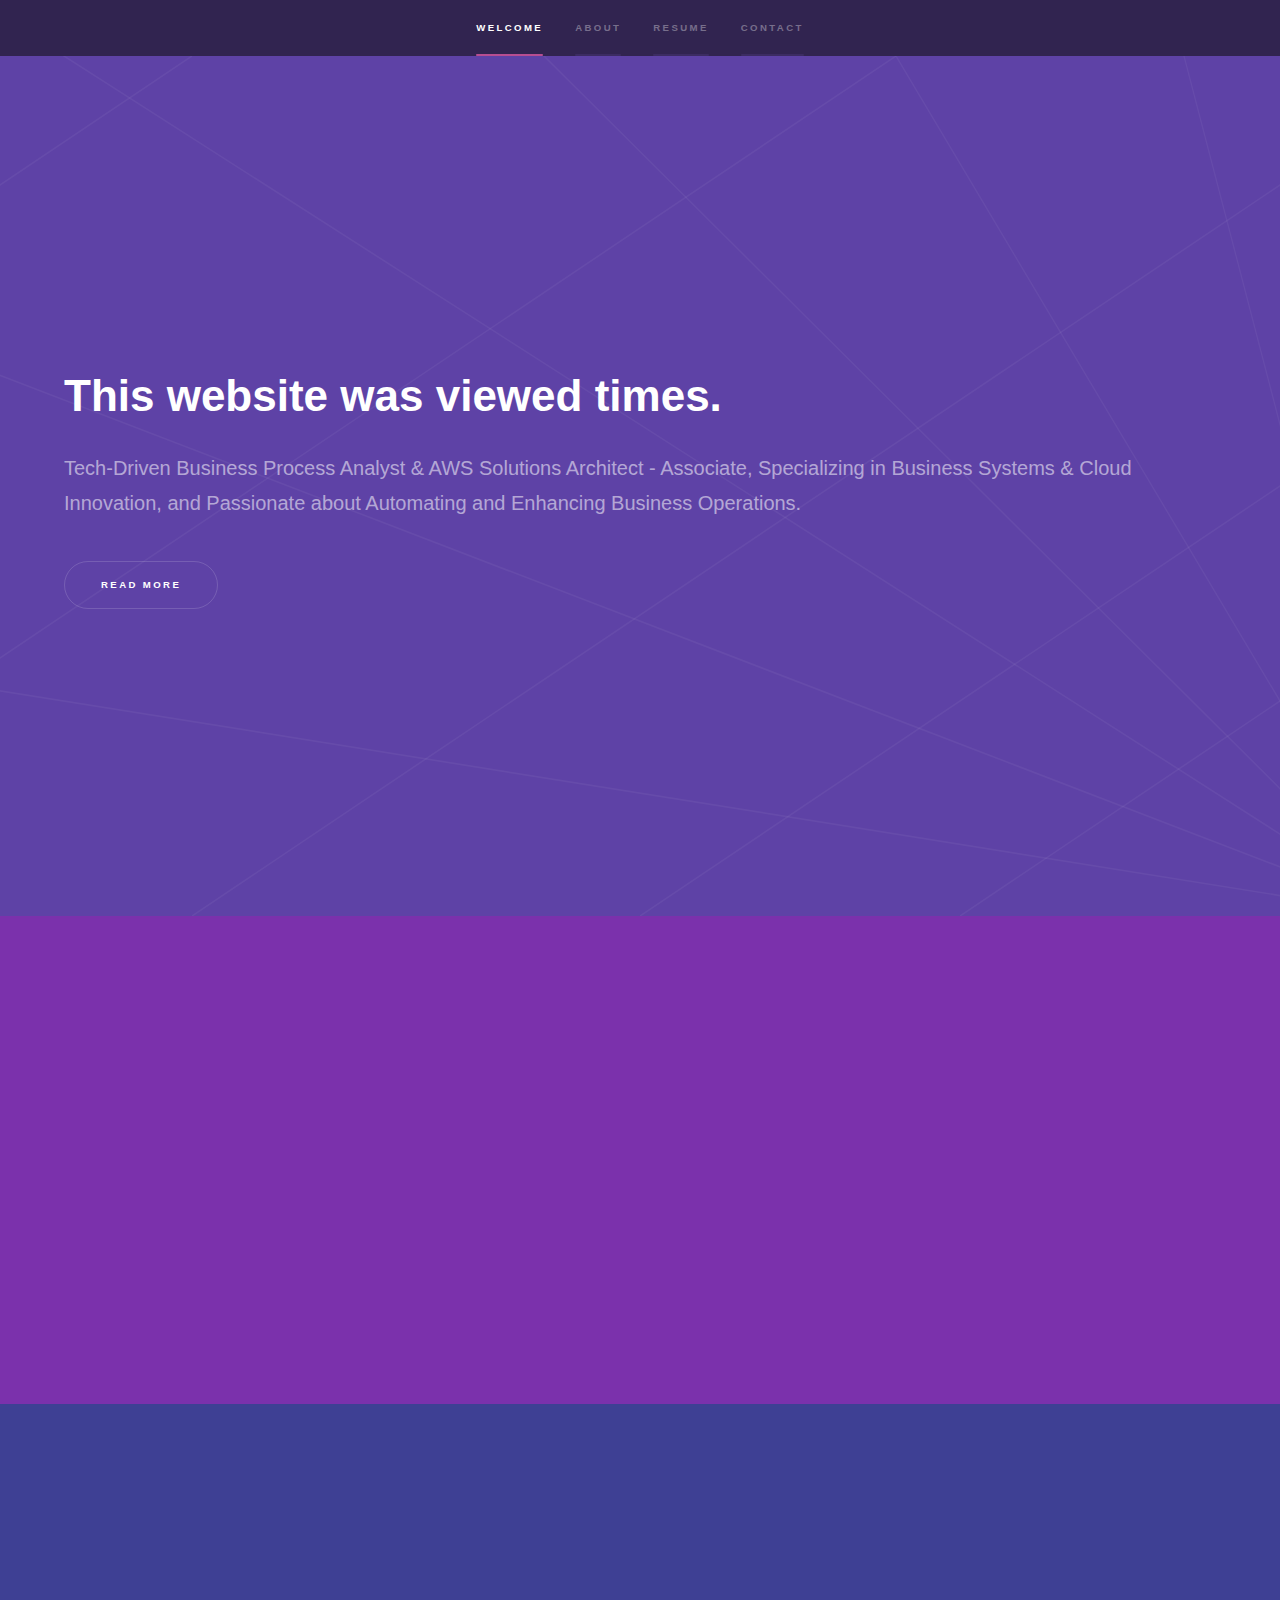
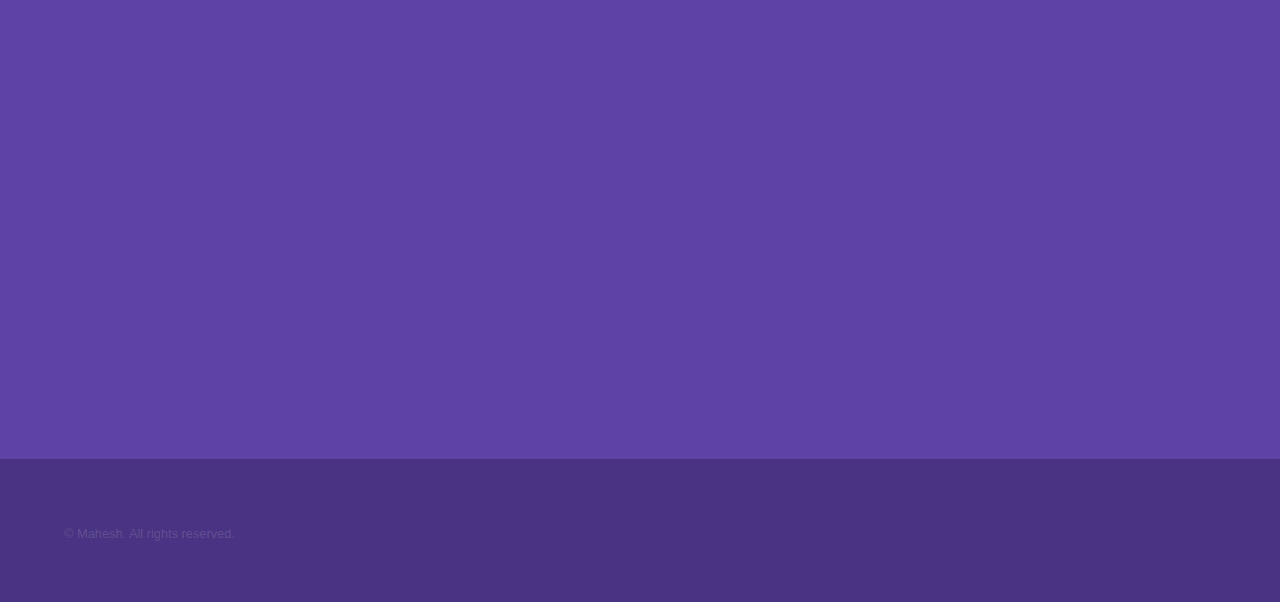
==== commit 5ef00784: "Update for translate to work on test page." ====
--- a/AWS Webstie/index.html
+++ b/AWS Webstie/index.html
@@ -25,7 +25,6 @@
 							<li><a href="#three">Contact</a></li>
 						</ul>
 					</nav>
-					
 				</div>
 			</section>
 
@@ -35,7 +34,7 @@
 				<!-- Intro -->
 					<section id="intro" class="wrapper style1 fullscreen fade-up">
 						<div class="inner">
-								<h1>This website was <span class="counter-number">Couldn't read views</span> times.</h1>
+								<h1>This website was <span class="counter-number">viewed</span> times.</h1>
 								<p>Tech-Driven Business Process Analyst & AWS Solutions Architect - Associate, Specializing in Business Systems & Cloud Innovation, and Passionate about Automating and Enhancing Business Operations.</p>
 					<ul class="actions">
 								<li><a href="#one" class="button">Read More</a></li>
@@ -162,7 +161,7 @@
 					<section id="three" class="wrapper style1 fade-up">
 						<div class="inner">
 							<h2>Get in touch</h2>
-							<p>For feedback or inquiries, please utilize the form provided below. Submission can be anonymous as no fields are mandatory. We encourage you to give it a try.</p>
+							<p>For feedback or inquiries, please utilize the form provided below.</p>
 							<div class="split style1">
 								<section>
 									<form action="https://script.google.com/macros/s/AKfycbzRyurwLN17SJP-Prncvepl3afFa5q4wXM4j8xpV3y7vW4guYx-4TJecn0Yjq4njHw1/exec" method="post" target="_blank">
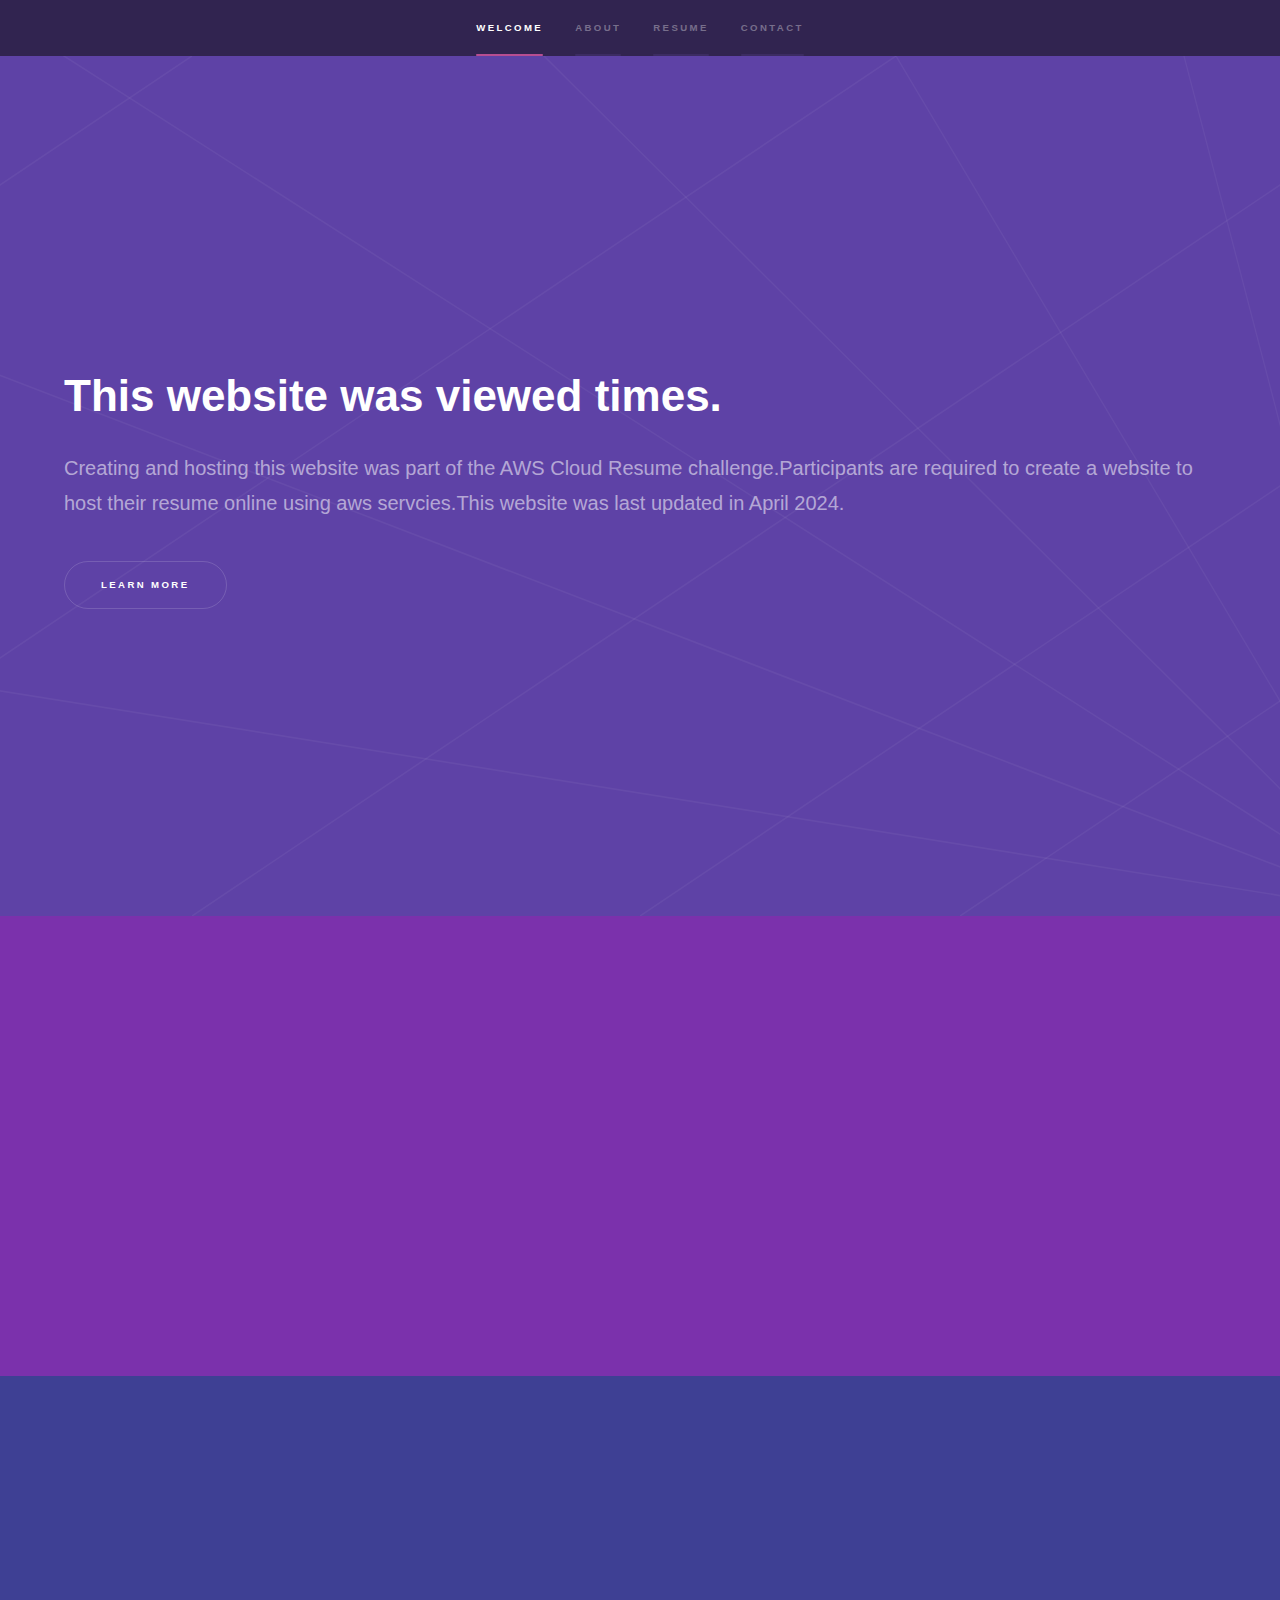
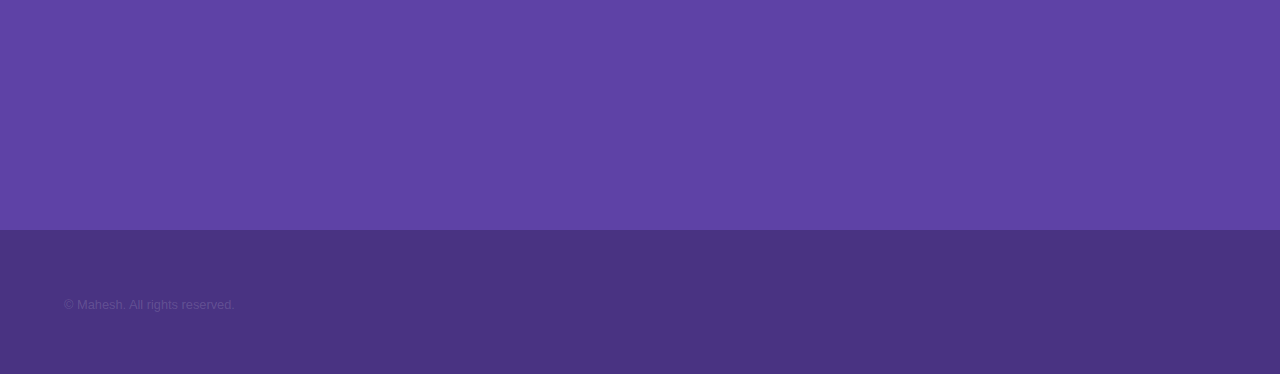
==== commit 599abd73: "April Update, add Resume Download button" ====
--- a/AWS Webstie/index.html
+++ b/AWS Webstie/index.html
@@ -35,9 +35,9 @@
 					<section id="intro" class="wrapper style1 fullscreen fade-up">
 						<div class="inner">
 								<h1>This website was <span class="counter-number">viewed</span> times.</h1>
-								<p>Tech-Driven Business Process Analyst & AWS Solutions Architect - Associate, Specializing in Business Systems & Cloud Innovation, and Passionate about Automating and Enhancing Business Operations.</p>
+								<p>Creating and hosting this website was part of the AWS Cloud Resume challenge.Participants are required to create a website to host their resume online using aws servcies.This website was last updated in April 2024.</p>
 					<ul class="actions">
-								<li><a href="#one" class="button">Read More</a></li>
+								<li><a href="blog.html" class="button">Learn More</a></li>
 							</ul>
 						</div>
 					</section>
@@ -48,9 +48,10 @@
 							<div class="content">
 								<div class="inner">
 									<h2>About</h2>
-										<p>Hello, I'm Mahesh.Through my journey from general business to IT and cloud computing, I've embraced the transformative power of AWS, earning the <strong><a href="https://www.credly.com/badges/51d93631-2dba-46c9-b931-28c05909535c/public_url" target="_blank" rel="noopener noreferrer">AWS Certified Cloud Practitioner</a></strong> certification in 2023 and the <strong><a href="https://www.credly.com/badges/4ec83aee-0af0-4c3d-8519-6738835f8958/public_url" target="_blank" rel="noopener noreferrer">AWS Certified Solutions Architect - Associate</a><br /></strong> certification by February 2024. My business acumen, focused on optimizing processes through automation, has found a new frontier in cloud technology. I view AWS as a pivotal tool for enhancing business operations and overall performance. With a vision to automate and improve organizational processes, my goal is to leverage my certifications and passion for technology to make impactful contributions to the cloud computing field.</p>
+									<p>Hello, I'm Mahesh. I am an <strong><a href="https://www.credly.com/badges/51d93631-2dba-46c9-b931-28c05909535c/public_url" target="_blank" rel="noopener noreferrer">AWS Certified Cloud Practitioner</a></strong> (2023) and an <strong><a href="https://www.credly.com/badges/4ec83aee-0af0-4c3d-8519-6738835f8958/public_url" target="_blank" rel="noopener noreferrer">AWS Certified Solutions Architect - Associate</a></strong> (as of February 2024), demonstrating my strong foundation in AWS Cloud fundamentals. I am a fast learner, goal driven, and methodaical in execution. I have experience across business administration, and Office 365 administration performing varying tasks crucial to daily operations in a timely and accurate manner. 
+										I am open to opportunities where I can leverage my AWS Cloud Ability and administration experience to provide value.  </p>	
 									<ul class="actions">
-										<li><a href="blog.html" class="button">Blog</a></li>
+										<li><a href="#two" class="button">Read More</a></li>
 									</ul>
 								</div>
 							</div>
@@ -66,93 +67,57 @@
 								<section>
 									<span class="icon solid major fa-brands fa-cloud"></span>
 									<h3>Amazon Web Services (AWS)</h3>
-									<p>Here's a snapshot of my hands-on experience with Amazon Web Services (AWS) aside from this website:</p>
-									<p><strong>Desktop Backup to S3:</strong> <i>Utilized the AWS CLI to create an S3 bucket for backing up my desktop. This enabled me to seamlessly reinstall Windows on my laptop and restore my files from the cloud to my desktop.</i></p>
-									<p><strong>IAM Configuration:</strong> <i>Established IAM users and roles to fine-tune access control for various AWS services, ensuring secure and efficient management of permissions.</i></p>
-									<p><strong>EC2 and Load Balancing:</strong> <i>Launched EC2 instances and configured a load balancer to manage incoming traffic. This setup ensures high availability and fault tolerance for deployed applications.</i></p>
-									<p><strong>Security Group Management:</strong> <i>Set up security groups to define the access protocols for services, safeguarding the network with tailored security rules.</i></p>
-									<p><i>I've also leveraged AWS for hosting this website, showcasing my ability to utilize cloud resources effectively. Click <a href="blog.html"><strong>here</strong></a> for the specifics on the services used to do it.</i></p>
-								</section>
-								<section>
-									<span class="icon solid major fa-solid fa-code"></span>
-									<h3>HTML</h3>
-									<p>I possess practical experience in editing websites using HTML. My skills include:</p>
-									<p><strong>Navigating HTML Code:</strong> <i>I can confidently read through HTML code, identifying where to make modifications without disrupting the site's functionality.</i></p>
-									<p><strong>Content Management:</strong> <i>Whether it's updating links, inserting icons, modifying text, or adding new paragraphs, I can manage and refresh website content with precision.</i></p>
-									<p><strong>Structural Understanding:</strong> <i>I have a solid grasp of HTML's structural elements, distinguishing between sections and understanding their connections to CSS classes for styling purposes.</i></p>
-									<p><i>This expertise allows me to contribute effectively to web development projects, ensuring that websites are not only visually appealing but also well-organized and easy to navigate. My ability to handle HTML code enriches the user experience and supports the seamless integration of design and functionality.</i></p>
+									<p>Here's a snapshot of my hands-on experience with Amazon Web Services (AWS):</p>
+									<p><strong><em>Implemented text translation on a website using AWS services including Translate, S3, Lambda, and API Gateway. Click <a href="https://dz8ory1320j1.cloudfront.net/" target="_blank" rel="noopener noreferrer"><i>here</i></a> to check it out.
+									</em></strong></p>
+									<p><strong><em>Hosted a professional resume on AWS, showcasing cloud hosting skills.</em></strong></p>
+									<p><strong><em>Used S3 and AWS CLI for efficient data backups.</em></strong></p>
+									<p><strong><em>Managed resource authentication with IAM roles and policies.</em></strong></p>
+									<p><strong><em>Launched EC2 instances and optimized performance with load balancing.</em></strong></p>
+								</section>
+								<section>
+									<span class="icon solid major fa-briefcase"></span>
+									<h3>Work</h3>
+									<p><strong><em>NOC Technician | PBS Technologies (2023-Present)</em></strong>
+										<em>Provide comprehensive O365 administration support, leveraging Azure, Entra, and Exchange to streamline operations and improve business processes.
+											Network monitoring using Solarwinds to quickly detect and help resolve performance problems and outages.
+											Gather information and coordinate communication between end users, clients, ISPs, technicians, and engineers for smooth operations
+											.</em></p>
+										
+										<p><strong><em>Collections Officer | Medcorp Ltd (2021-2022)</em></strong></p>
+										
+										<p><strong><em>Medical Billing Clerk | Medcorp Ltd (2019-2021)</em></strong></p>
+										
+										<p><strong><em>Operations Coordinator | Tech City Ltd (2015)</em></strong></p>
+										
+										<p><strong><em>Sales Associate | Margo's Ltd (2014)</em></strong></p>
+										
+																				
 								</section>
 								<section>
 									<span class="icon solid major fa-solid fa-file-excel"></span>
 									<h3>Spreadsheets</h3>
 									<p>Proficient in Microsoft Excel for creating dynamic data models. Below are a few projects implemented:</p>
-									<p><strong>Data-Driven Quotations for Hospital Procedures:</strong> <i>Spreadsheets are employed to generate accurate and personalized quotations for patients based on various medical procedures, considering different variables and pricing models.</i></p>
-									<p><strong>Management of Accounts Receivable:</strong> <i>Spreadsheets are used to organize and manage accounts receivable data effectively. This facilitates the efficient recovery of outstanding balances and enables the generation of comprehensive reports for senior management.</i></p>
-									<p><strong>Point of Sale Transactions:</strong> <i>Spreadsheets serve as a tool to accurately record sales of goods and services. This helps in tracking revenue, inventory, and customer purchases in real-time.</i></p>
-									<p><strong>Integration with Forms for Client Data Capture:</strong> <i>Spreadsheets are integrated with digital forms to systematically collect and process client information. This streamlines backend operations, from data entry to analysis, improving overall efficiency and customer service.</i></p>
+									<p><strong><em>Data-Driven Quotations for Hospital Procedures.</em></strong></p>
+									<p><strong><em>Management of Accounts Receivable.</em></strong></p>
+									<p><strong><em>Point of Sale Transactions.</em></strong></p>
+									<p><strong><em>Integration with Forms for Client Data Capture.</em></strong></p>
+
 								</section>
 								<section>
 									<span class="icon solid major fa-graduation-cap"></span>
 									<h3>Education</h3>
-									<p><strong>AWS Certified Solutions Architect – Associate (2024)</strong><br>
-										<em>Comprehensive understanding of AWS services and technologies.</em></p>
-										
-										<p><strong>AWS Certified Cloud Practitioner (2023)</strong><br>
-										<em>Fundamental understanding of IT services and their uses in the AWS Cloud.</em></p>										
-
-									<p><strong>ABE Level 6 Advanced Diploma in Business Management (2020)</strong><br>
-										<em>Courses: Strategic Change Leadership, Business Strategy, Ethics & Sustainability, Stakeholder Relationships, International Market Development, Advanced Project Management.</em></p>
-										
-										<p><strong>ABE Level 5 Diploma in Business Management (2018)</strong><br>
-										<em>Courses: Business Environment, Customer Relationship Management, Organizational Behaviour, Business Law, Marketing, HR Management, Financial Accounting, Quantitative Methods.</em></p>
-										
-										<p><strong>ABE Level 4 Diploma in Business Management (2015)</strong><br>
-										<em>Courses: Business Communication, Quantitative Methods, Accounting, Introduction to Business.</em></p>
-										
-										<p><strong>CXC O Levels (2013)</strong><br>
-										<em>Mathematics, English A, Principles of Business, History, Social Studies.</em></p>											
-								</section>
-								<section>
-									<span class="icon solid major fa-briefcase"></span>
-									<h3>Work</h3>
-									<p><strong>NOC Technician | PBS Technologies (2023-Present)</strong><br />
-										<i>Monitoring client networks and IoT devices with SolarWinds. Troubleshooting connectivity issues, providing O365 administration support using Azure, Entra, and Exchange.</i></p>
-										
-										<p><strong>Collections Officer | Medcorp Ltd (2021-2022)</strong><br />
-										<i>Managed receivable accounts, ensuring timely payments. Produced detailed reports for data-driven decisions and maintained comprehensive records.</i></p>
-										
-										<p><strong>Medical Billing Clerk | Medcorp Ltd (2019-2021)</strong><br />
-										<i>Ensured billing accuracy, coordinated with care providers, handled customer queries, and provided cost estimates for medical procedures.</i></p>
-										
-										<p><strong>Operations Coordinator | Tech City Ltd (2015)</strong><br />
-										<i>Managed store operations, customer access, payments, and provided technical support, ensuring efficient customer service.</i></p>
-										
-										<p><strong>Sales Associate | Margo's Ltd (2014)</strong><br />
-										<i>Enhanced customer service through product demonstrations, maintained warehouse, and managed B2B deliveries.</i></p>										
-								</section>
-								<section>
-									<span class="icon solid major fa-plus"></span>
-									<h3>Other Experiences</h3>
-										<p><strong>Online Store Owner</strong><br />
-											<i>Core Responsibilities:<br />
-											<strong>Procurement & Supply Chain Management:</strong> Streamlined procurement processes to ensure efficient operation and product availability.<br />
-											<strong>Accounting & Financial Projections:</strong> Managed financial records with precise accounting and developed forward-looking financial projections.<br />
-											<strong>Marketing & Advertising:</strong> Implemented targeted marketing and advertising strategies to enhance brand visibility and sales.<br />
-											<strong>Customer Service & Order Fulfillment:</strong> Delivered exceptional customer service and efficient order fulfillment, ensuring customer satisfaction and repeat business.</i></p>
-											
-										<p><strong>Business Consultant</strong><br />
-											<i>Key Functions:<br />
-											<strong>Business Setup Support:</strong> Assisted clients in establishing their businesses, from legal documentation to bank account setup.<br />
-											<strong>Data Entry & Customer Service:</strong> Provided meticulous data entry services and high-quality customer support.<br />
-											<strong>Financial Management:</strong> Offered comprehensive financial statement preparation and advice, helping clients navigate their financial landscape.<br />
-											<strong>Tender Submissions:</strong> Aided clients in preparing and submitting tenders, enhancing their chances of securing business opportunities.</i></p>
-											
-										<p><strong>MIC-IT Building Construction Technology Certificate</strong><br />
-												<i>Specializations: Electrical Installation and Carpentry. Acquired practical skills and theoretical knowledge in two critical areas of construction technology, equipping me with a broad understanding of the industry's fundamental practices.</i></p>											
+									<p><strong><em>AWS Certified Solutions Architect – Associate (2024)</em></strong><br></p>
+									<p><strong><em>AWS Certified Cloud Practitioner (2023)</em></strong><br></p>
+									<p><strong><em>ABE Level 6 Advanced Diploma in Business Management (2020)</em></strong><br></p>
+									<p><strong><em>ABE Level 5 Diploma in Business Management (2018)</em></strong><br></p>
+									<p><strong><em>ABE Level 4 Diploma in Business Management (2015)</em></strong><br></p>
+									<p><strong><em>CXC O Levels (2013)</em></strong><br></p>
+												
 								</section>
 							</div>
 							<ul class="actions">
-								<li><a href="blog.html" class="button">Learn more</a></li>
+								<li><a href="" class="button" download="My_Resume_Mahesh.pdf">Download Resume</a></li>
 							</ul>
 						</div>
 					</section>
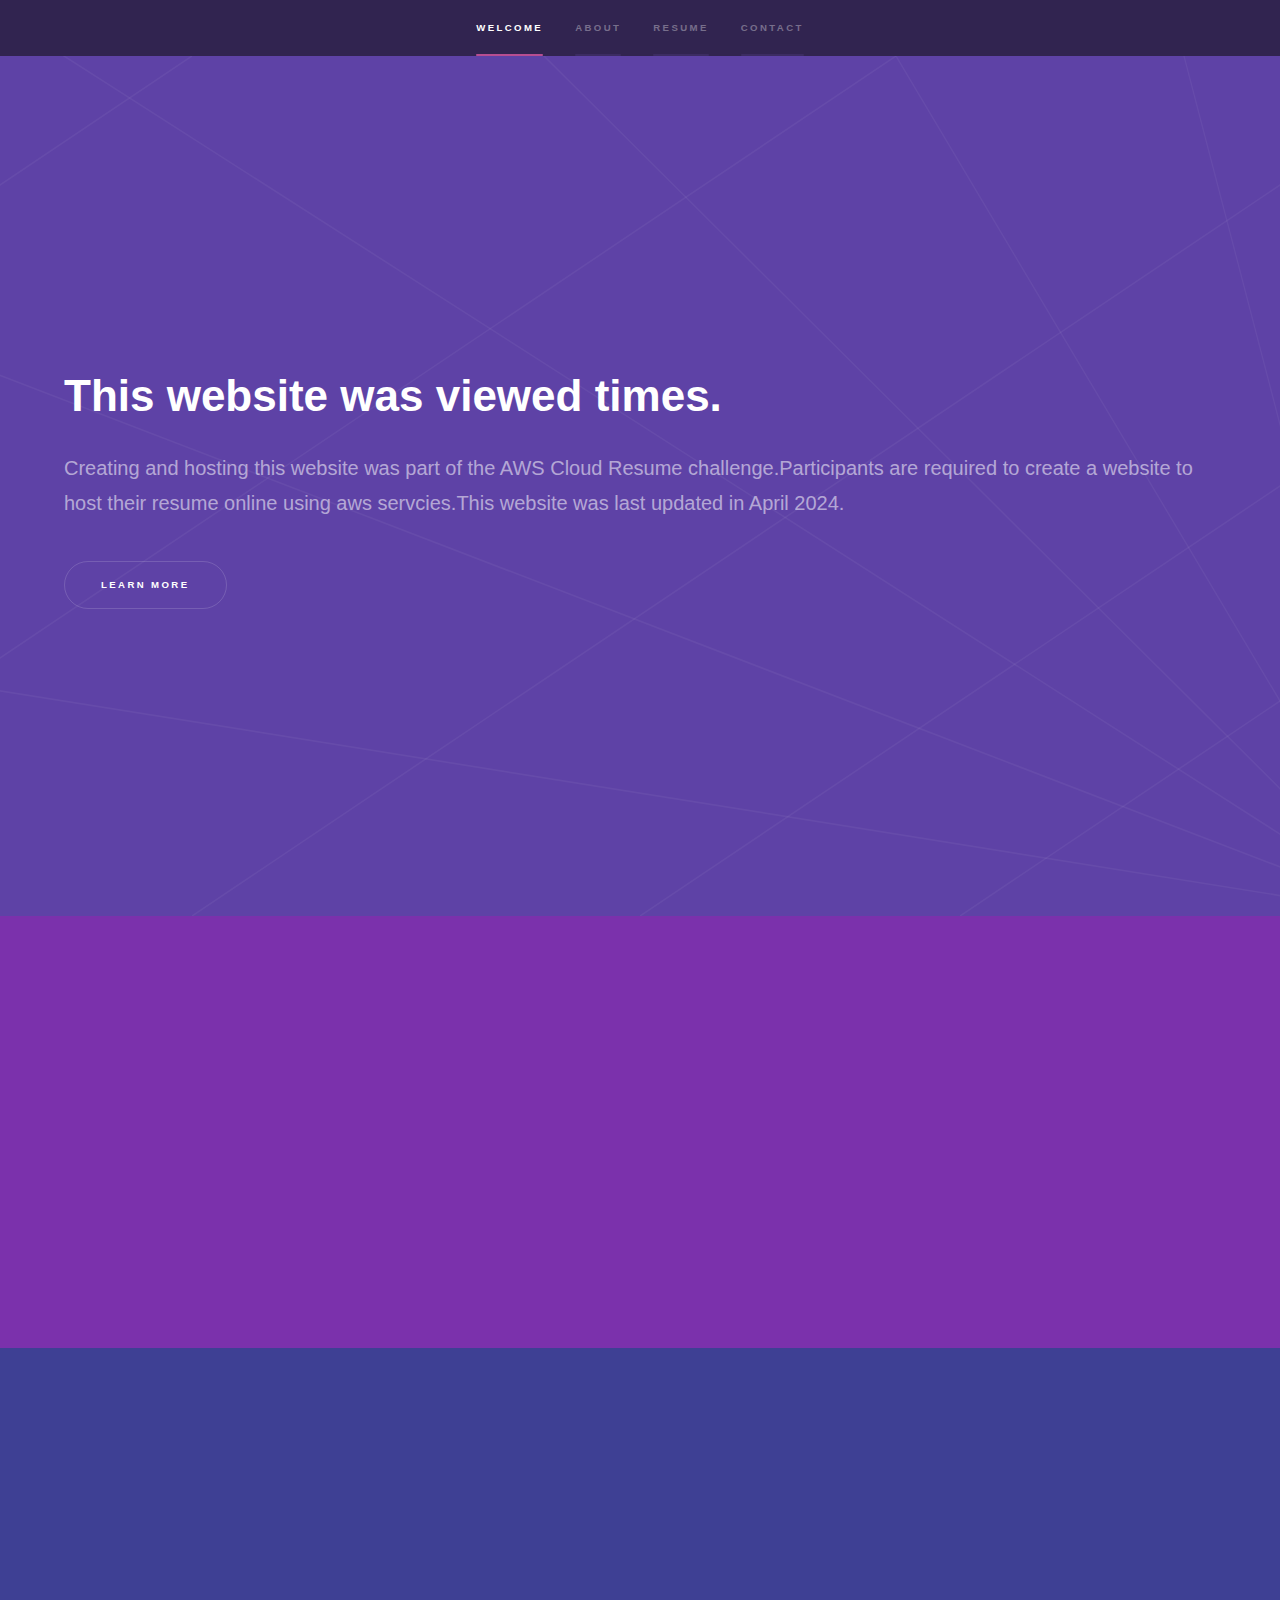
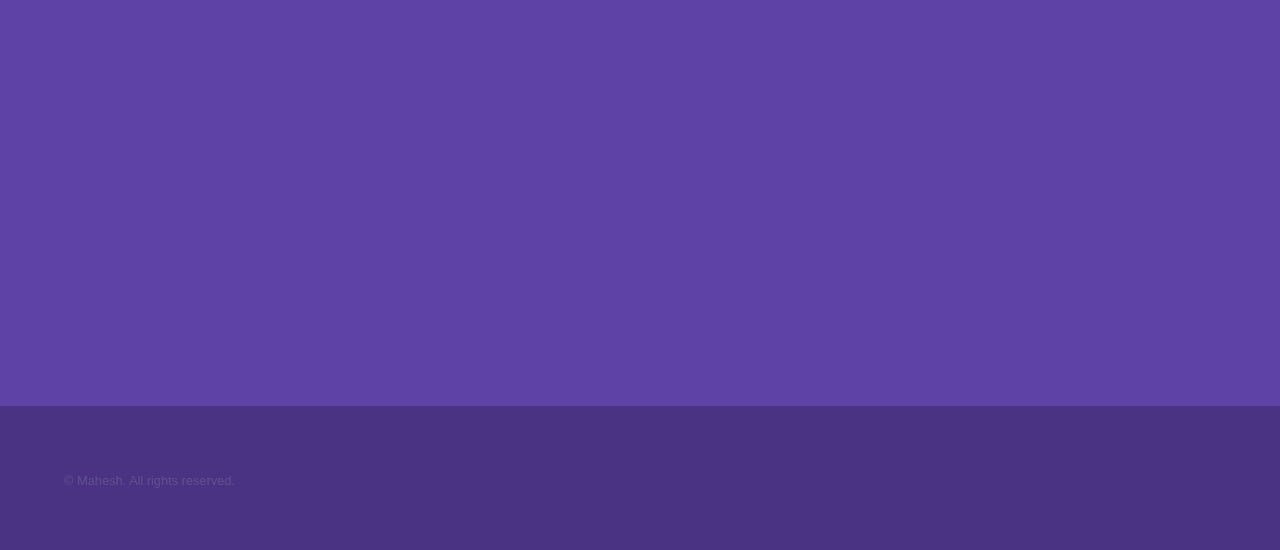
==== commit 655ab300: "resume update" ====
--- a/AWS Webstie/index.html
+++ b/AWS Webstie/index.html
@@ -48,8 +48,8 @@
 							<div class="content">
 								<div class="inner">
 									<h2>About</h2>
-									<p>Hello, I'm Mahesh. I am an <strong><a href="https://www.credly.com/badges/51d93631-2dba-46c9-b931-28c05909535c/public_url" target="_blank" rel="noopener noreferrer">AWS Certified Cloud Practitioner</a></strong> (2023) and an <strong><a href="https://www.credly.com/badges/4ec83aee-0af0-4c3d-8519-6738835f8958/public_url" target="_blank" rel="noopener noreferrer">AWS Certified Solutions Architect - Associate</a></strong> (as of February 2024), demonstrating my strong foundation in AWS Cloud fundamentals. I am a fast learner, goal driven, and methodaical in execution. I have experience across business administration, and Office 365 administration performing varying tasks crucial to daily operations in a timely and accurate manner. 
-										I am open to opportunities where I can leverage my AWS Cloud Ability and administration experience to provide value.  </p>	
+									<p>Hello, I'm Mahesh. I am an <strong><a href="https://www.credly.com/badges/51d93631-2dba-46c9-b931-28c05909535c/public_url" target="_blank" rel="noopener noreferrer">AWS Certified Cloud Practitioner</a></strong> (2023) and an <strong><a href="https://www.credly.com/badges/4ec83aee-0af0-4c3d-8519-6738835f8958/public_url" target="_blank" rel="noopener noreferrer">AWS Certified Solutions Architect - Associate</a></strong> (as of February 2024), demonstrating my strong foundation in AWS Cloud fundamentals. I am a fast learner, goal driven, and methodaical in execution. I have experience across business administration, and Office 365 administration performing varying tasks crucial to daily operations in a timely and accurate manner. I am currently pursuing (2024) my Microsoft Azure Fundementals (AZ-900). 
+									</p>	
 									<ul class="actions">
 										<li><a href="#two" class="button">Read More</a></li>
 									</ul>
@@ -68,6 +68,7 @@
 									<span class="icon solid major fa-brands fa-cloud"></span>
 									<h3>Amazon Web Services (AWS)</h3>
 									<p>Here's a snapshot of my hands-on experience with Amazon Web Services (AWS):</p>
+									<p><strong><em>Launched Kubernetes Cluster and Nodegroups using the AWS CLI and AWS Elastic Kubernetes Services (EKS)</em></strong></p>
 									<p><strong><em>Implemented text translation on a website using AWS services including Translate, S3, Lambda, and API Gateway. Click <a href="https://dz8ory1320j1.cloudfront.net/" target="_blank" rel="noopener noreferrer"><i>here</i></a> to check it out.
 									</em></strong></p>
 									<p><strong><em>Hosted a professional resume on AWS, showcasing cloud hosting skills.</em></strong></p>
@@ -107,6 +108,7 @@
 								<section>
 									<span class="icon solid major fa-graduation-cap"></span>
 									<h3>Education</h3>
+									<p><strong><em>Microsoft Azure Fundementals (AZ-900) – Currently Pursuing (2024)</em></strong><br></p>
 									<p><strong><em>AWS Certified Solutions Architect – Associate (2024)</em></strong><br></p>
 									<p><strong><em>AWS Certified Cloud Practitioner (2023)</em></strong><br></p>
 									<p><strong><em>ABE Level 6 Advanced Diploma in Business Management (2020)</em></strong><br></p>
@@ -117,7 +119,7 @@
 								</section>
 							</div>
 							<ul class="actions">
-								<li><a href="" class="button" download="My_Resume_Mahesh.pdf">Download Resume</a></li>
+								<li><a href="https://mahesh-pdf-resume.s3.amazonaws.com/Mahesh+Harripaul+Resume.pdf" class="button" download="My_Resume_Mahesh.pdf" target="_blank" rel="noopener noreferrer">Download Resume</a></li>
 							</ul>
 						</div>
 					</section>
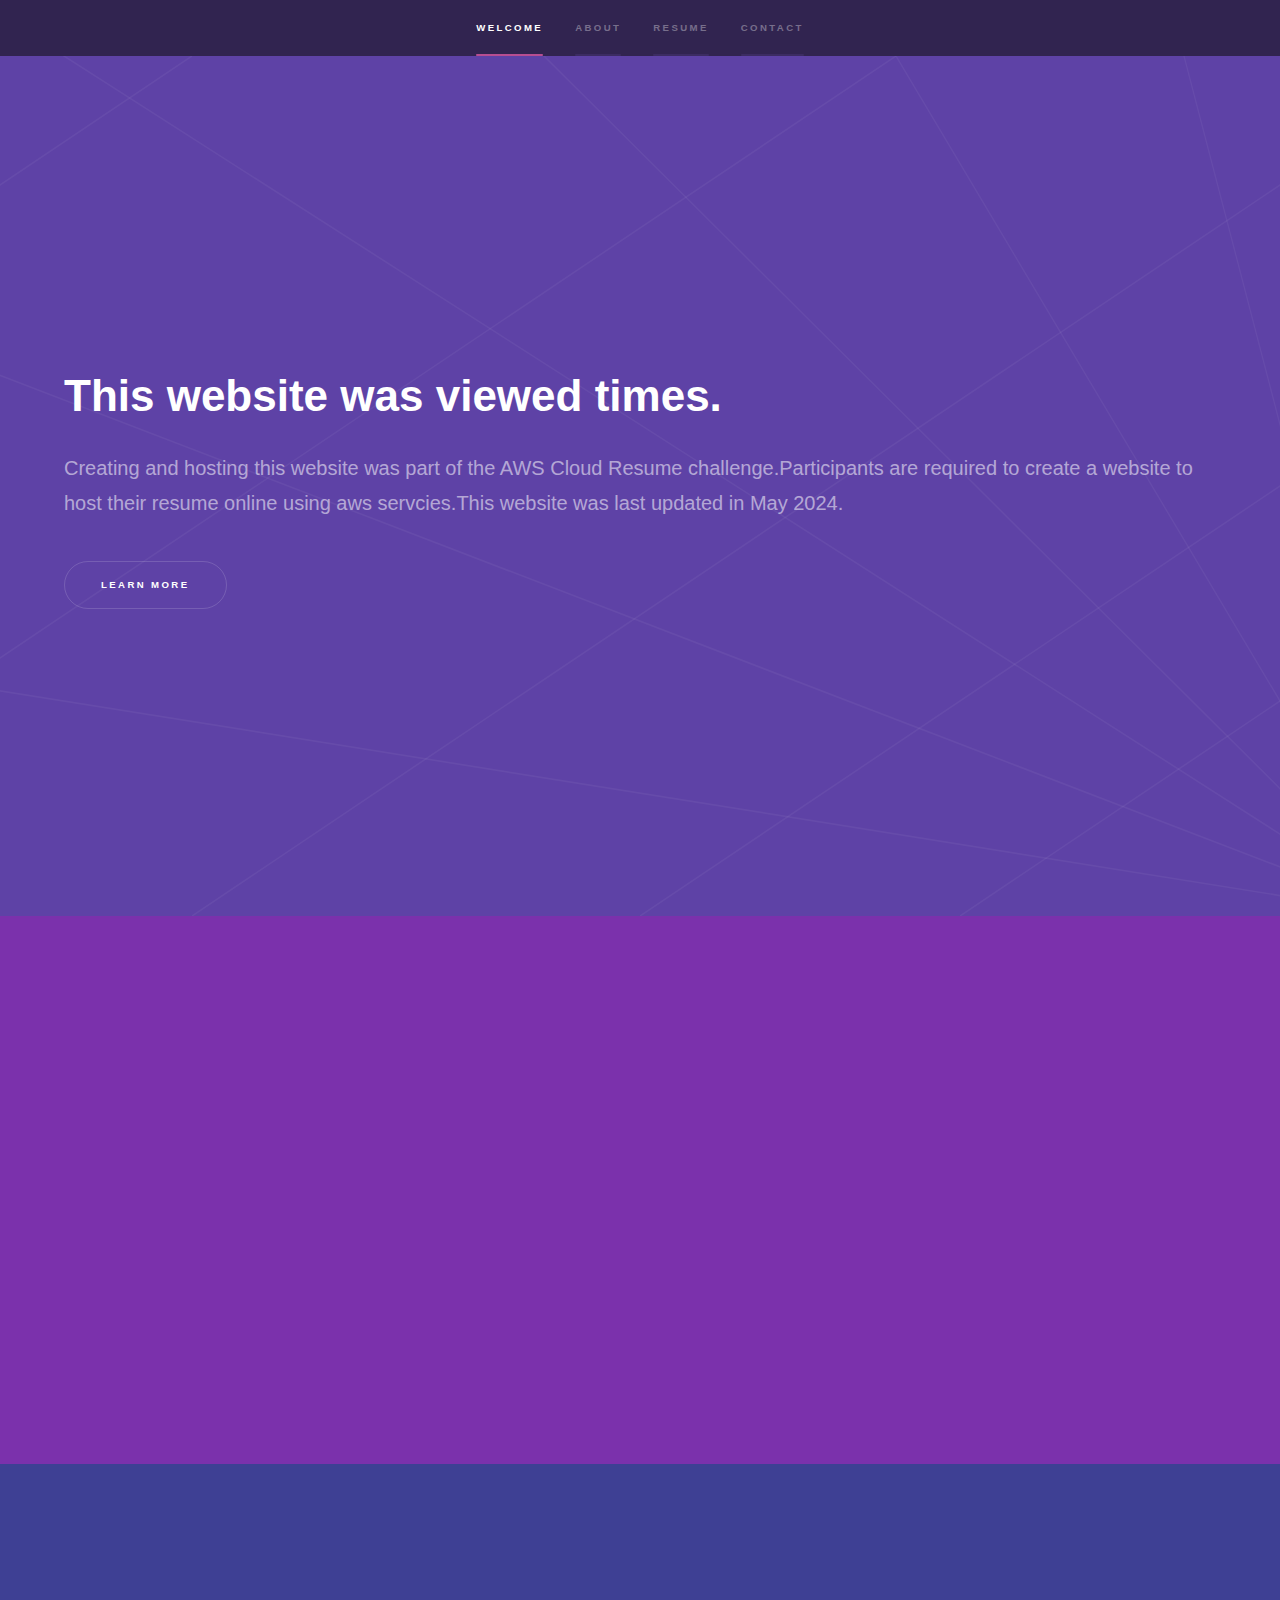
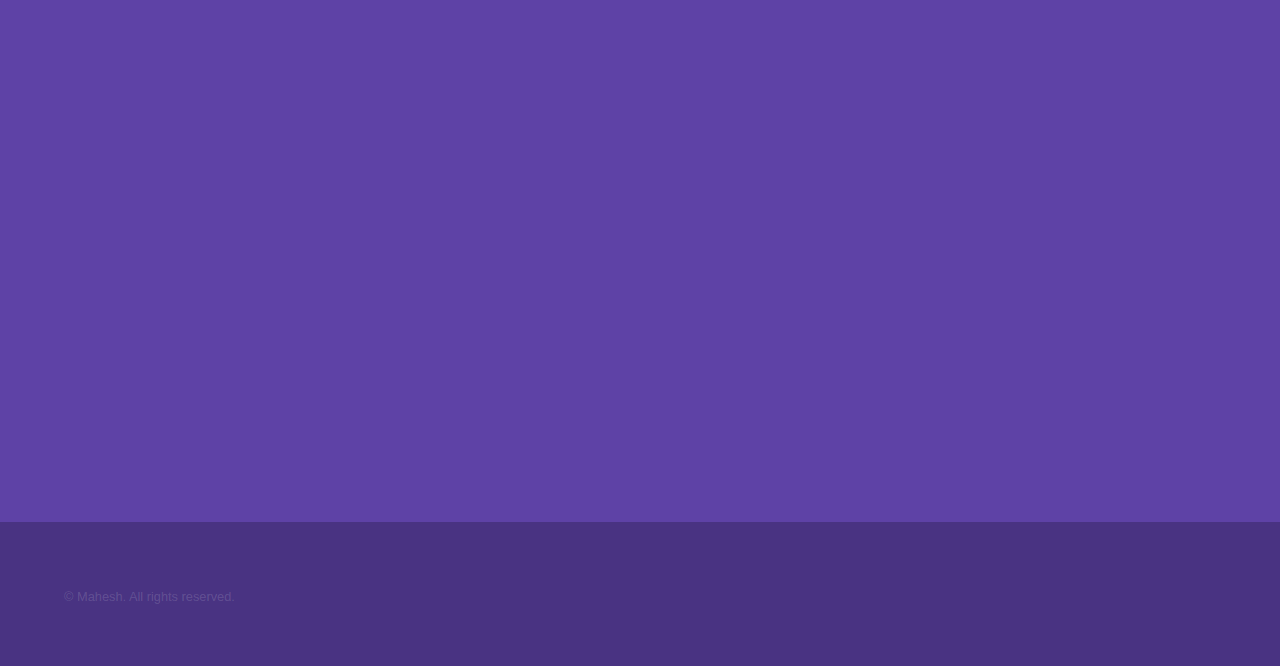
==== commit e2d7acde: "Azure Cert Update" ====
--- a/AWS Webstie/index.html
+++ b/AWS Webstie/index.html
@@ -35,7 +35,7 @@
 					<section id="intro" class="wrapper style1 fullscreen fade-up">
 						<div class="inner">
 								<h1>This website was <span class="counter-number">viewed</span> times.</h1>
-								<p>Creating and hosting this website was part of the AWS Cloud Resume challenge.Participants are required to create a website to host their resume online using aws servcies.This website was last updated in April 2024.</p>
+								<p>Creating and hosting this website was part of the AWS Cloud Resume challenge.Participants are required to create a website to host their resume online using aws servcies.This website was last updated in May 2024.</p>
 					<ul class="actions">
 								<li><a href="blog.html" class="button">Learn More</a></li>
 							</ul>
@@ -48,8 +48,11 @@
 							<div class="content">
 								<div class="inner">
 									<h2>About</h2>
-									<p>Hello, I'm Mahesh. I am an <strong><a href="https://www.credly.com/badges/51d93631-2dba-46c9-b931-28c05909535c/public_url" target="_blank" rel="noopener noreferrer">AWS Certified Cloud Practitioner</a></strong> (2023) and an <strong><a href="https://www.credly.com/badges/4ec83aee-0af0-4c3d-8519-6738835f8958/public_url" target="_blank" rel="noopener noreferrer">AWS Certified Solutions Architect - Associate</a></strong> (as of February 2024), demonstrating my strong foundation in AWS Cloud fundamentals. I am a fast learner, goal driven, and methodaical in execution. I have experience across business administration, and Office 365 administration performing varying tasks crucial to daily operations in a timely and accurate manner. I am currently pursuing (2024) my Microsoft Azure Fundementals (AZ-900). 
-									</p>	
+									<p>Hello, I'm Mahesh. With a background in Business (Advanced Diploma) I made a transition into Cloud Computing. Within the past year and  a half I completed the <strong><a href="https://www.credly.com/badges/51d93631-2dba-46c9-b931-28c05909535c/public_url" target="_blank" rel="noopener noreferrer">AWS Certified Cloud Practitioner</a></strong> (2023), <strong><a href="https://www.credly.com/badges/4ec83aee-0af0-4c3d-8519-6738835f8958/public_url" target="_blank" rel="noopener noreferrer">AWS Certified Solutions Architect - Associate</a></strong> (2004), and the <strong><a href="https://learn.microsoft.com/api/credentials/share/en-us/MaheshHarripaul-1048/9EDEEAE98DACF0DA?sharingId=8805FB7FA101FE02" target="_blank" rel="noopener noreferrer">Microsoft Certified Azure Fundamentals</a></strong> (2024), demonstrating a strong foundational knowledge of cloud computing.
+									</p>
+									<p>I am a fast learner, goal-driven, methodical in execution, and transparent in communication. I have experience across business administration, and Office 365 administration, performing varying tasks crucial to daily operations in a timely and accurate manner.
+										I am looking forward to leveraging the skills and knowledge I have to help businesses utilize value of the cloud.
+										</p>
 									<ul class="actions">
 										<li><a href="#two" class="button">Read More</a></li>
 									</ul>
@@ -108,7 +111,7 @@
 								<section>
 									<span class="icon solid major fa-graduation-cap"></span>
 									<h3>Education</h3>
-									<p><strong><em>Microsoft Azure Fundementals (AZ-900) – Currently Pursuing (2024)</em></strong><br></p>
+									<p><strong><em>Microsoft Certified Azure Fundementals (AZ-900) (2024)</em></strong><br></p>
 									<p><strong><em>AWS Certified Solutions Architect – Associate (2024)</em></strong><br></p>
 									<p><strong><em>AWS Certified Cloud Practitioner (2023)</em></strong><br></p>
 									<p><strong><em>ABE Level 6 Advanced Diploma in Business Management (2020)</em></strong><br></p>
@@ -167,8 +170,6 @@
 										<li>
 											<h3>Social</h3>
 											<ul class="icons">
-												<li><a href="#" class="icon brands fa-github"><span class="label">GitHub</span></a></li>
-												<li><a href="#" class="icon brands fa-instagram"><span class="label">Instagram</span></a></li>
 												<li><a href="https://www.linkedin.com/in/mahesh-harripaul-889496220" target="_blank" rel="noopener noreferrer" class="icon brands fa-linkedin-in"><span class="label">LinkedIn</span></a></li>
 											</ul>
 										</li>
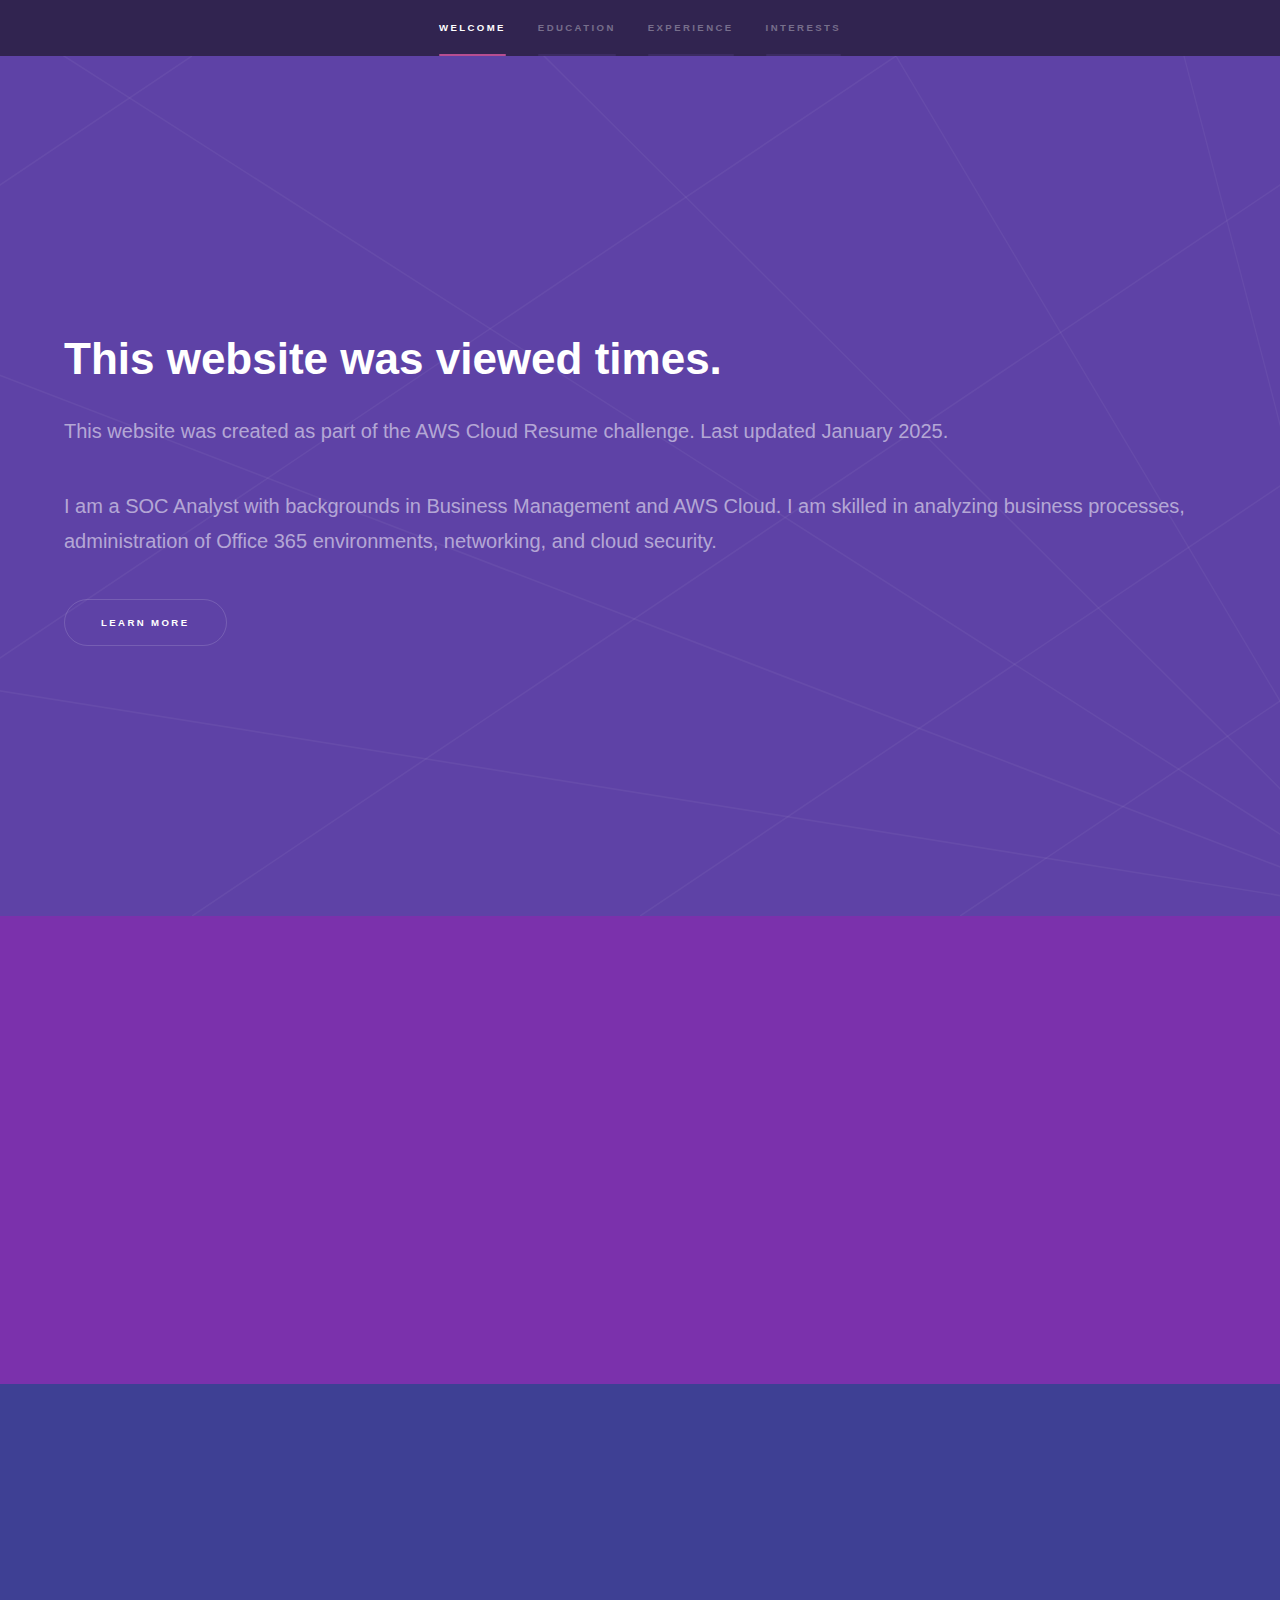
==== commit 86e513b6: "2025 Update" ====
--- a/AWS Webstie/index.html
+++ b/AWS Webstie/index.html
@@ -20,9 +20,9 @@
 					<nav>
 						<ul>
 							<li><a href="#intro">Welcome</a></li>
-							<li><a href="#one">About</a></li>
-							<li><a href="#two">Resume</a></li>
-							<li><a href="#three">Contact</a></li>
+							<li><a href="#one">Education</a></li>
+							<li><a href="#two">Experience</a></li>
+							<li><a href="#three">Interests</a></li>
 						</ul>
 					</nav>
 				</div>
@@ -35,7 +35,8 @@
 					<section id="intro" class="wrapper style1 fullscreen fade-up">
 						<div class="inner">
 								<h1>This website was <span class="counter-number">viewed</span> times.</h1>
-								<p>Creating and hosting this website was part of the AWS Cloud Resume challenge.Participants are required to create a website to host their resume online using aws servcies.This website was last updated in May 2024.</p>
+								<p>This website was created as part of the AWS Cloud Resume challenge. Last updated January 2025.</p>
+								<p> I am a SOC Analyst with backgrounds in Business Management and AWS Cloud. I am skilled in analyzing business processes, administration of Office 365 environments, networking, and cloud security.</p>
 					<ul class="actions">
 								<li><a href="blog.html" class="button">Learn More</a></li>
 							</ul>
@@ -47,15 +48,35 @@
 						<section>
 							<div class="content">
 								<div class="inner">
-									<h2>About</h2>
-									<p>Hello, I'm Mahesh. With a background in Business (Advanced Diploma) I made a transition into Cloud Computing. Within the past year and  a half I completed the <strong><a href="https://www.credly.com/badges/51d93631-2dba-46c9-b931-28c05909535c/public_url" target="_blank" rel="noopener noreferrer">AWS Certified Cloud Practitioner</a></strong> (2023), <strong><a href="https://www.credly.com/badges/4ec83aee-0af0-4c3d-8519-6738835f8958/public_url" target="_blank" rel="noopener noreferrer">AWS Certified Solutions Architect - Associate</a></strong> (2004), and the <strong><a href="https://learn.microsoft.com/api/credentials/share/en-us/MaheshHarripaul-1048/9EDEEAE98DACF0DA?sharingId=8805FB7FA101FE02" target="_blank" rel="noopener noreferrer">Microsoft Certified Azure Fundamentals</a></strong> (2024), demonstrating a strong foundational knowledge of cloud computing.
-									</p>
-									<p>I am a fast learner, goal-driven, methodical in execution, and transparent in communication. I have experience across business administration, and Office 365 administration, performing varying tasks crucial to daily operations in a timely and accurate manner.
-										I am looking forward to leveraging the skills and knowledge I have to help businesses utilize value of the cloud.
-										</p>
-									<ul class="actions">
-										<li><a href="#two" class="button">Read More</a></li>
-									</ul>
+									<h2>Certifications</h2>
+									<ul>
+										<li>
+										  <a href="https://www.credly.com/badges/6fada7bc-d08c-47ca-b599-d18c03e6eb3a/public_url" target="_blank" rel="noopener noreferrer">
+											2024: AWS Certified SysOps Administrator – Associate
+										  </a>
+										</li>
+										<li>
+										  <a href="https://www.credly.com/badges/4ec83aee-0af0-4c3d-8519-6738835f8958/public_url" target="_blank" rel="noopener noreferrer">
+											2024: AWS Certified Solutions Architect – Associate
+										  </a>
+										</li>
+										<li>
+										  <a href="https://learn.microsoft.com/en-us/users/maheshharripaul-1048/credentials/9edeeae98dacf0da" target="_blank" rel="noopener noreferrer">
+											2024: Microsoft Certified: Azure Fundamentals
+										  </a>
+										</li>
+										<li>
+										  <a href="https://www.credly.com/badges/9169ce35-8caf-4497-a693-1c287cbdd72c/public_url" target="_blank" rel="noopener noreferrer">
+											2023: AWS Certified Cloud Practitioner
+										  </a>
+										</li>
+									  </ul>
+									  <h2>Education</h2>
+      								<ul>
+										<li>2021: ABE Level 6 Diploma in Business Management</li>
+										<li>2018: ABE Level 5 Diploma in Business Management</li>
+										<li>2016: ABE Level 4 Diploma in Business Management</li>
+      								</ul>
 								</div>
 							</div>
 						</section>
@@ -64,122 +85,67 @@
 				<!-- Two -->
 					<section id="two" class="wrapper style3 fade-up">
 						<div class="inner">
-							<h2>Resume</h2>
-							<p>Here's a comprehensive overview of my qualifications, encompassing my educational background, professional experience, and the array of skills and projects I have developed and worked on.</p>
-							<div class="features">
-								<section>
-									<span class="icon solid major fa-brands fa-cloud"></span>
-									<h3>Amazon Web Services (AWS)</h3>
-									<p>Here's a snapshot of my hands-on experience with Amazon Web Services (AWS):</p>
-									<p><strong><em>Launched Kubernetes Cluster and Nodegroups using the AWS CLI and AWS Elastic Kubernetes Services (EKS)</em></strong></p>
-									<p><strong><em>Implemented text translation on a website using AWS services including Translate, S3, Lambda, and API Gateway. Click <a href="https://dz8ory1320j1.cloudfront.net/" target="_blank" rel="noopener noreferrer"><i>here</i></a> to check it out.
-									</em></strong></p>
-									<p><strong><em>Hosted a professional resume on AWS, showcasing cloud hosting skills.</em></strong></p>
-									<p><strong><em>Used S3 and AWS CLI for efficient data backups.</em></strong></p>
-									<p><strong><em>Managed resource authentication with IAM roles and policies.</em></strong></p>
-									<p><strong><em>Launched EC2 instances and optimized performance with load balancing.</em></strong></p>
-								</section>
-								<section>
-									<span class="icon solid major fa-briefcase"></span>
-									<h3>Work</h3>
-									<p><strong><em>NOC Technician | PBS Technologies (2023-Present)</em></strong>
-										<em>Provide comprehensive O365 administration support, leveraging Azure, Entra, and Exchange to streamline operations and improve business processes.
-											Network monitoring using Solarwinds to quickly detect and help resolve performance problems and outages.
-											Gather information and coordinate communication between end users, clients, ISPs, technicians, and engineers for smooth operations
-											.</em></p>
-										
-										<p><strong><em>Collections Officer | Medcorp Ltd (2021-2022)</em></strong></p>
-										
-										<p><strong><em>Medical Billing Clerk | Medcorp Ltd (2019-2021)</em></strong></p>
-										
-										<p><strong><em>Operations Coordinator | Tech City Ltd (2015)</em></strong></p>
-										
-										<p><strong><em>Sales Associate | Margo's Ltd (2014)</em></strong></p>
-										
-																				
-								</section>
-								<section>
-									<span class="icon solid major fa-solid fa-file-excel"></span>
-									<h3>Spreadsheets</h3>
-									<p>Proficient in Microsoft Excel for creating dynamic data models. Below are a few projects implemented:</p>
-									<p><strong><em>Data-Driven Quotations for Hospital Procedures.</em></strong></p>
-									<p><strong><em>Management of Accounts Receivable.</em></strong></p>
-									<p><strong><em>Point of Sale Transactions.</em></strong></p>
-									<p><strong><em>Integration with Forms for Client Data Capture.</em></strong></p>
-
-								</section>
-								<section>
-									<span class="icon solid major fa-graduation-cap"></span>
-									<h3>Education</h3>
-									<p><strong><em>Microsoft Certified Azure Fundementals (AZ-900) (2024)</em></strong><br></p>
-									<p><strong><em>AWS Certified Solutions Architect – Associate (2024)</em></strong><br></p>
-									<p><strong><em>AWS Certified Cloud Practitioner (2023)</em></strong><br></p>
-									<p><strong><em>ABE Level 6 Advanced Diploma in Business Management (2020)</em></strong><br></p>
-									<p><strong><em>ABE Level 5 Diploma in Business Management (2018)</em></strong><br></p>
-									<p><strong><em>ABE Level 4 Diploma in Business Management (2015)</em></strong><br></p>
-									<p><strong><em>CXC O Levels (2013)</em></strong><br></p>
-												
-								</section>
-							</div>
+							<h2>Experience</h2>
+							
+							<article>
+								<h3>Precision Cyber Technologies and Digital Solutions</h3>
+								<p><strong>SOC Analyst 1</strong> (January 2025 – Present)</p>
+								<ul>
+								  <li>Monitor and analyze security events in client environments.</li>
+								  <li>Investigate logs to identify potential threats and vulnerabilities.</li>
+								  <li>Prepare detailed reports and escalate incidents to Level 2 SOC and clients.</li>
+								</ul>
+							  </article>
+							
+							  <article>
+								<h3>PBS Technologies Ltd</h3>
+								<p><strong>NOC Engineer</strong> (June 2023 – December 2024)</p>
+								<ul>
+								  <li>Monitored networks, routers, switches, sensors, and servers using specialized software. </li>
+								  <li>Investigated and resolved connectivity issues by coordinating with client sites, ISPs, and engineers.</li>
+								  <li>Managed Office 365 environments, using Azure, Entra, Exchange, and Coreview.</li>
+								</ul>
+							  </article>
+							
+							  <article>
+								<h3>Small Business Owner: Online Store & Business Consultant</h3>
+								<p>(May 2022 – June 2023)</p>
+								<ul>
+								  <li>Managed an online retail store, overseeing supply chain, marketing, and customer service.</li>
+								  <li>Provided business registration and consulting services, assisting clients with legal compliance, business process development, and financial planning.</li>
+								</ul>
+							  </article>
+							
+							  <article>
+								<h3>Medcorp Ltd</h3>
+								<p><strong>Billing Clerk and Collections Officer</strong> (April 2019 – May 2022)</p>
+								<ul>
+								  <li>Audited and generated hospital bills for inpatients and outpatients.</li>
+								  <li>Liaised with service providers and patients regarding billing queries.</li>
+								  <li>Managed collections, organized outstanding bills, and presented strategic reports to senior management.</li>
+								</ul>
+							  </article>																															
 							<ul class="actions">
-								<li><a href="https://mahesh-pdf-resume.s3.amazonaws.com/Mahesh+Harripaul+Resume.pdf" class="button" download="My_Resume_Mahesh.pdf" target="_blank" rel="noopener noreferrer">Download Resume</a></li>
+								<li><a href="https://mahesh-pdf-resume.s3.us-east-1.amazonaws.com/Mahesh+Harripaul_Resume.pdf" class="button" download="My_Resume_Mahesh.pdf" target="_blank" rel="noopener noreferrer">Download Resume</a></li>
 							</ul>
-						</div>
+						</div>		
 					</section>
 
 				<!-- Three -->
-					<section id="three" class="wrapper style1 fade-up">
-						<div class="inner">
-							<h2>Get in touch</h2>
-							<p>For feedback or inquiries, please utilize the form provided below.</p>
-							<div class="split style1">
-								<section>
-									<form action="https://script.google.com/macros/s/AKfycbzRyurwLN17SJP-Prncvepl3afFa5q4wXM4j8xpV3y7vW4guYx-4TJecn0Yjq4njHw1/exec" method="post" target="_blank">
-										<div class="fields">
-											<div class="field half">
-												<input type="text" name="name" id="name" placeholder="Name">
-											</div>
-											<div class="field half">
-												<input type="email" name="email" id="email" placeholder="Email">
-											</div>
-											<div class="field">
-												<textarea name="message" id="message" placeholder="Message" rows="5"></textarea>
-											</div>
-										</div>
-										<ul class="actions">
-											<li><button type="submit" class="button submit">Send</button></li>
-										</ul>
-									</form>
-								</section>
-																																		
-								<section>
-									<ul class="contact">
-										<li>
-											<h3>Address</h3>
-											<span>Trinidad and Tobago<br />
-											</span>
-										</li>
-										<li>
-											<h3>Email</h3>
-											<a href="mailto:mahesh.harripaul@gmail.com">mahesh.harripaul@gmail.com</a>
-										</li>
-										<li>
-											<h3>Phone</h3>
-											<span>(000) 000-0000</span>
-										</li>
-										<li>
-											<h3>Social</h3>
-											<ul class="icons">
-												<li><a href="https://www.linkedin.com/in/mahesh-harripaul-889496220" target="_blank" rel="noopener noreferrer" class="icon brands fa-linkedin-in"><span class="label">LinkedIn</span></a></li>
-											</ul>
-										</li>
-									</ul>
-								</section>
-							</div>
-						</div>
-					</section>
-
-			</div>
+				<section id="three" class="wrapper style1 fade-up">
+					<div class="inner">
+					  <h2>Interests</h2>
+					  <article>
+					  <ul>
+						<li>CompTIA Security+ Certification (planned for 1st half of 2025).</li>
+						<li>AWS Certified Security Specialist Certification (planned for 2nd half of 2025).</li>
+						<li>Combining Business and Technology to provide comprehensive solutions.</li>
+						<li>Maintaining an active lifestyle to support mental and physical well-being.</li>
+						<li>Learning and improving conversational Spanish.</li>
+					  </ul>
+					</article> 
+					</div>
+				  </section>
 
 		<!-- Footer -->
 			<footer id="footer" class="wrapper style1-alt">
@@ -187,6 +153,13 @@
 					<ul class="menu">
 						<li>&copy; Mahesh. All rights reserved.</li>
 					</ul>
+					<ul class="icons">
+						<li>
+						  <a href="https://www.linkedin.com/in/mahesh-harripaul-889496220" target="_blank" rel="noopener noreferrer" class="icon brands fa-linkedin-in">
+							<span class="label">LinkedIn</span>
+						  </a>
+						</li>
+					  </ul>
 				</div>
 			</footer>
 
